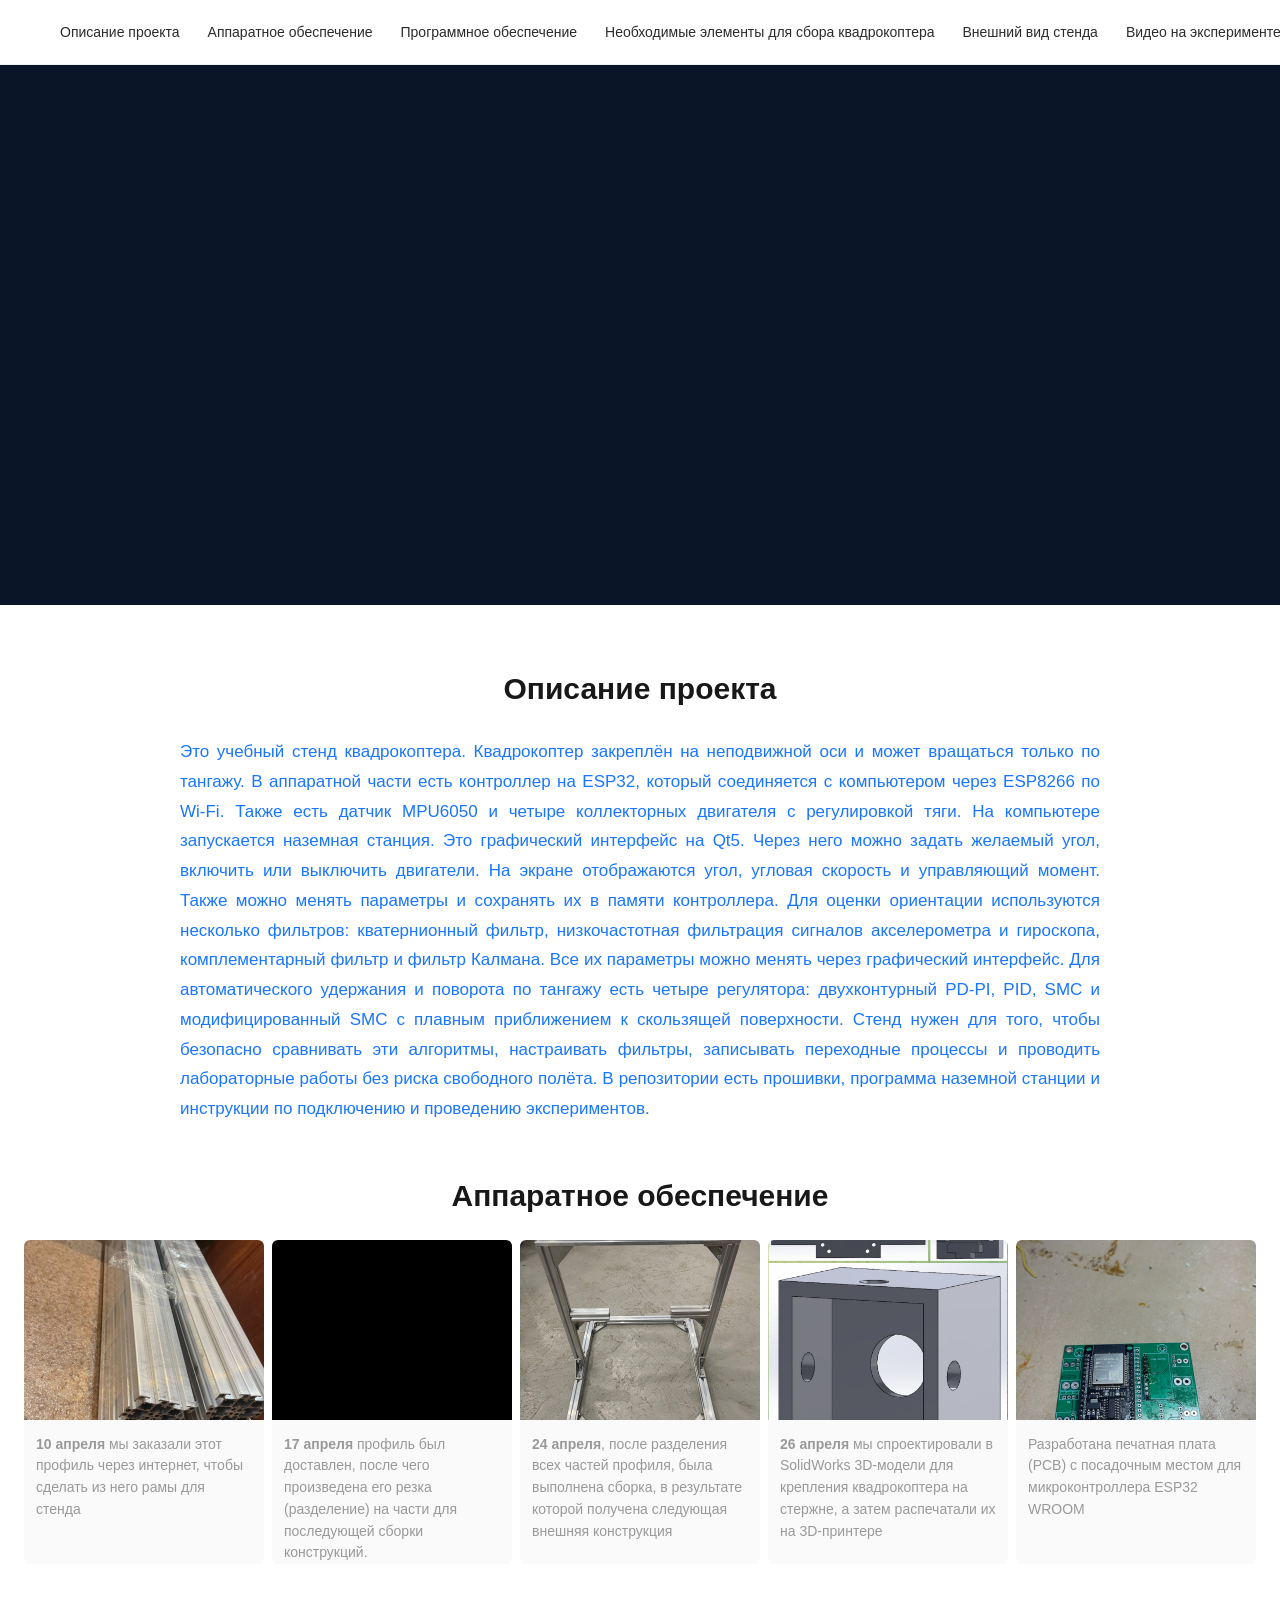
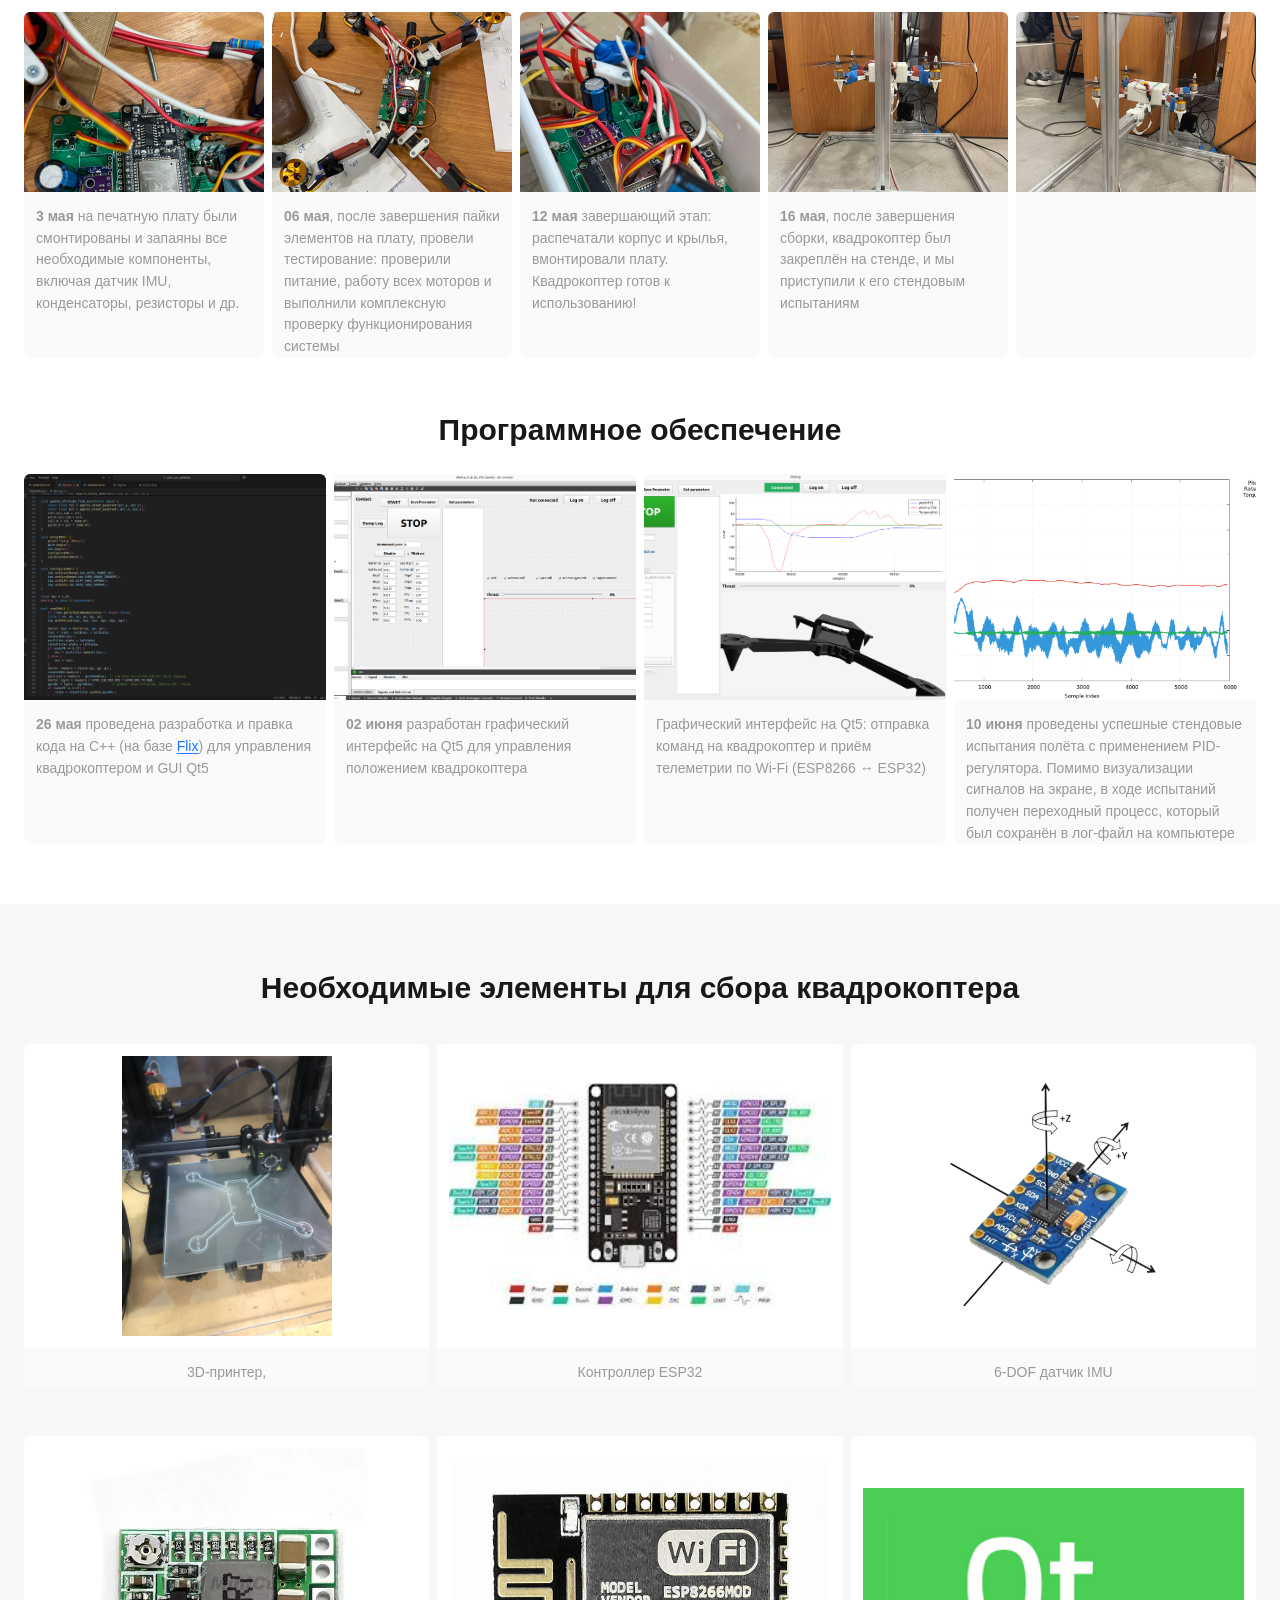
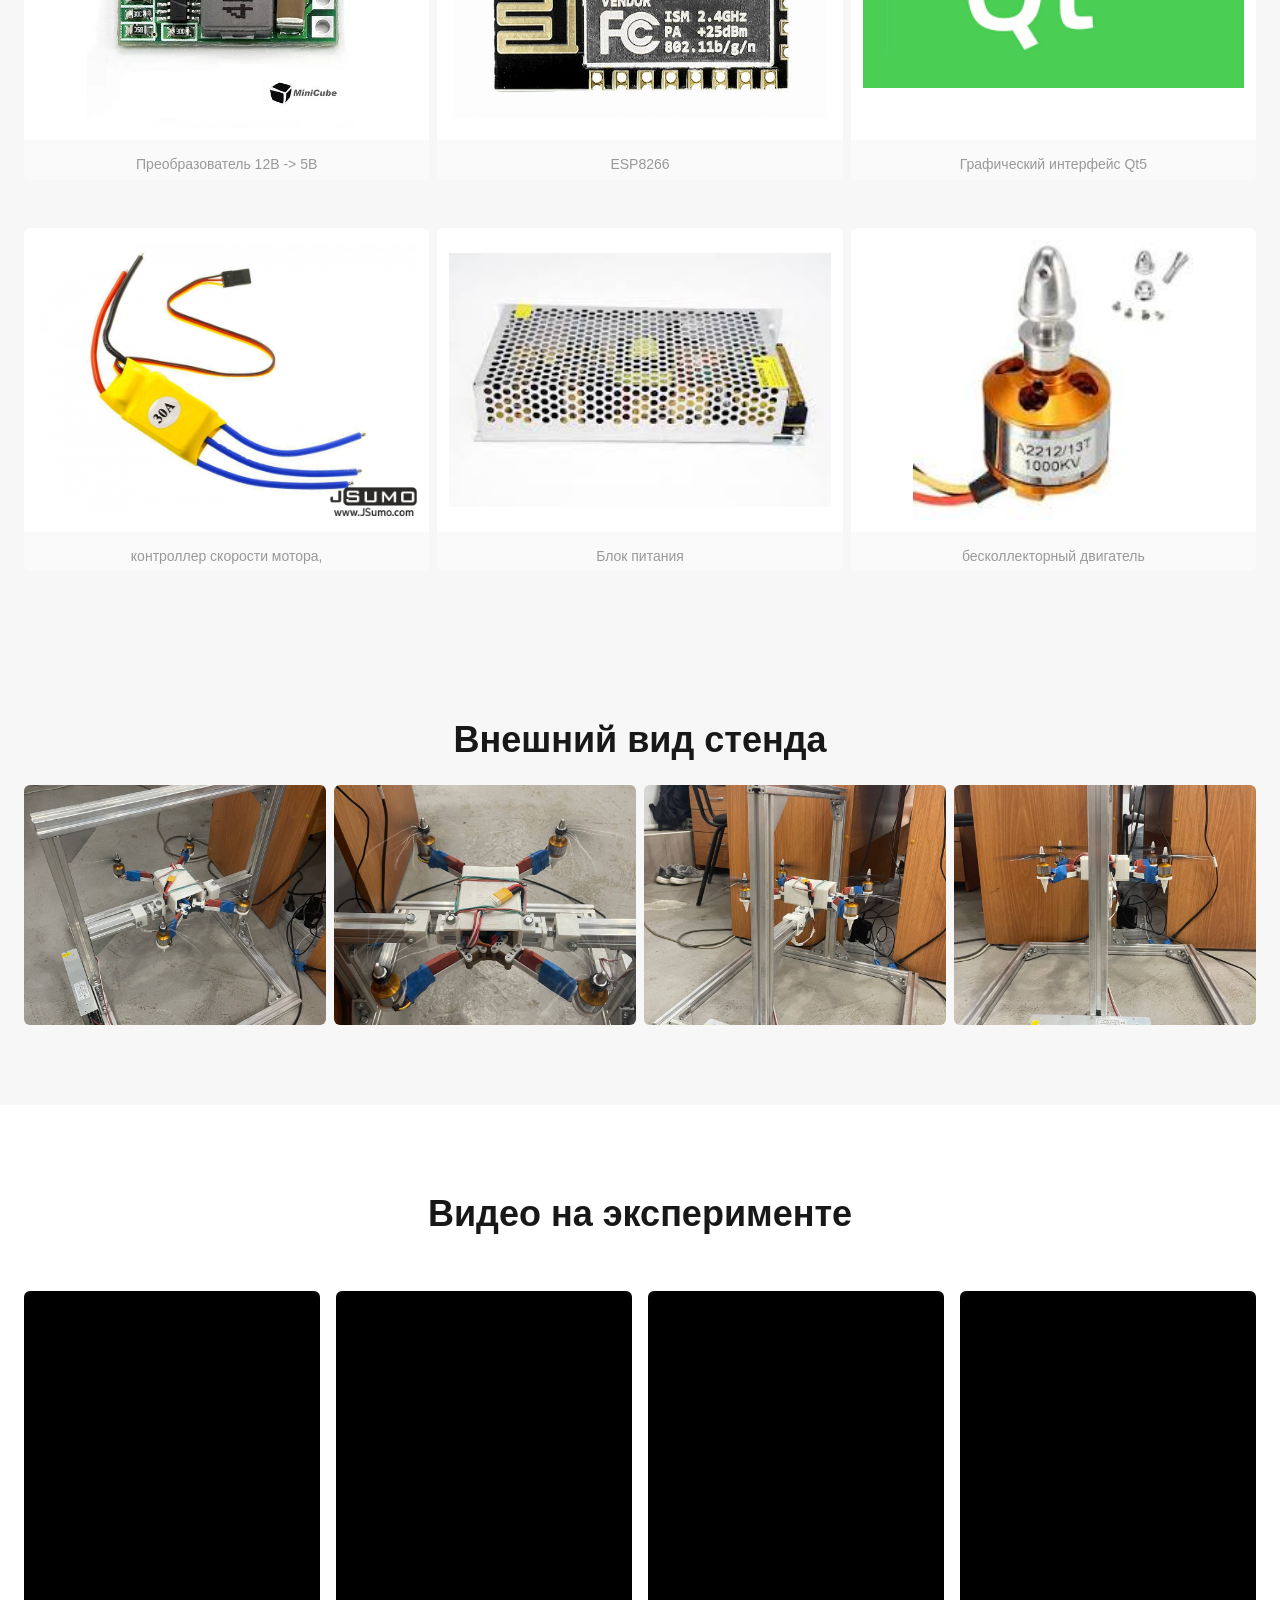
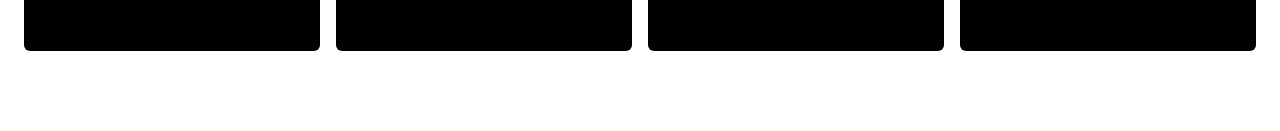
==== uav.html @ 22333de2 "Initial commit: UAV quadcopter stand project showcase site. Static site documenting hardware build, " ====
<!DOCTYPE html>
<html lang="en">
<head>
  <meta charset="UTF-8">
  <meta name="viewport" content="width=device-width, initial-scale=1.0">
  <title>DJI - Official Website</title>
  <base href="./">
  <link rel="stylesheet" href="uav.css">
  <style>
    /* Fallback nếu mở bằng file:// hoặc CSS chưa load kịp */
    body { margin: 0; font-family: -apple-system, "Helvetica Neue", Arial, sans-serif; }
    noscript { display: block; padding: 16px; background: #fff3cd; text-align: center; }
  </style>
</head>
<body>
  <noscript>Trang cần bật JavaScript để slider hoạt động. Nội dung vẫn hiển thị bình thường.</noscript>

  <!-- Sticky nav bar -->
  <header class="navbar" id="navbar">
    <div class="container navbar-inner">
      <a href="#" class="logo" aria-label="DJI Home">
        <svg viewBox="0 0 80 24" fill="currentColor" aria-hidden="true">
          <text x="0" y="20" font-family="Inter, sans-serif" font-size="22" font-weight="700" letter-spacing="2">DJI</text>
        </svg>
      </a>

      <nav class="nav-menu" id="navMenu">
        <ul class="nav-links">
          <li><a href="#opisanie-proekta">Описание проекта</a></li>
          <li><a href="#apparatnoe-obespechenie">Аппаратное обеспечение</a></li>
          <li><a href="#programmnoe-obespechenie">Программное обеспечение</a></li>
          <li><a href="#neobhodimye-elementy" title="Необходимые элементы для сбора квадрокоптера">Необходимые элементы для сбора квадрокоптера</a></li>
          <li><a href="#vneshniy-vid-stenda">Внешний вид стенда</a></li>
          <li><a href="#video-eksperiment">Видео на эксперименте</a></li>
        </ul>
      </nav>

      <button class="hamburger" id="hamburger" aria-label="Toggle menu">
        <span></span><span></span><span></span>
      </button>
    </div>
  </header>

  <main>

    <!-- 3.2 Hero — 1 video UAV_bay -->
    <section class="hero" id="heroSlider">
      <div class="hero-slides" id="heroSlides">
        <article class="hero-slide active has-video" data-index="0">
          <div class="hero-bg">
            <video class="bg-video" muted playsinline loop preload="auto">
              <source src="./videos/UAV_bay.mp4" type="video/mp4">
            </video>
          </div>
        </article>
      </div>
    </section>

    <!-- 3.3 Lưới 4 ô sản phẩm -->
    <section class="product-grid">
      <div class="container">
        <h2 class="product-grid-heading" id="opisanie-proekta">Описание проекта</h2>
        <p class="project-intro">Это учебный стенд квадрокоптера. Квадрокоптер закреплён на неподвижной оси и может вращаться только по тангажу. В аппаратной части есть контроллер на ESP32, который соединяется с компьютером через ESP8266 по Wi‑Fi. Также есть датчик MPU6050 и четыре коллекторных двигателя с регулировкой тяги. На компьютере запускается наземная станция. Это графический интерфейс на Qt5. Через него можно задать желаемый угол, включить или выключить двигатели. На экране отображаются угол, угловая скорость и управляющий момент. Также можно менять параметры и сохранять их в памяти контроллера. Для оценки ориентации используются несколько фильтров: кватернионный фильтр, низкочастотная фильтрация сигналов акселерометра и гироскопа, комплементарный фильтр и фильтр Калмана. Все их параметры можно менять через графический интерфейс. Для автоматического удержания и поворота по тангажу есть четыре регулятора: двухконтурный PD‑PI, PID, SMC и модифицированный SMC с плавным приближением к скользящей поверхности. Стенд нужен для того, чтобы безопасно сравнивать эти алгоритмы, настраивать фильтры, записывать переходные процессы и проводить лабораторные работы без риска свободного полёта. В репозитории есть прошивки, программа наземной станции и инструкции по подключению и проведению экспериментов.</p>
        <div class="grid-2x2">
          <div class="grid-block">
            <h2 class="product-grid-heading" id="apparatnoe-obespechenie">Аппаратное обеспечение</h2>
            <div class="grid-row grid-row--5">
            <article class="product-card">
              <img src="images/8.jpg" alt="Стенд">
              <p class="product-card-caption"><strong>10 апреля</strong> мы заказали этот профиль через интернет, чтобы сделать из него рамы для стенда</p>
            </article>
            <article class="product-card has-video">
              <video class="product-card-video" muted playsinline loop preload="metadata">
                <source src="./videos/3.mp4" type="video/mp4">
              </video>
              <p class="product-card-caption"><strong>17 апреля</strong> профиль был доставлен, после чего произведена его резка (разделение) на части для последующей сборки конструкций.</p>
            </article>
            <article class="product-card">
              <img src="images/7.jpg" alt="Стенд">
              <p class="product-card-caption"><strong>24 апреля</strong>, после разделения всех частей профиля, была выполнена сборка, в результате которой получена следующая внешняя конструкция</p>
            </article>
            <article class="product-card">
              <img src="images/9.png" alt="Стенд">
              <p class="product-card-caption"><strong>26 апреля</strong> мы спроектировали в SolidWorks 3D-модели для крепления квадрокоптера на стержне, а затем распечатали их на 3D-принтере</p>
            </article>
            <article class="product-card">
              <img src="images/6.jpg" alt="Стенд">
              <p class="product-card-caption">Разработана печатная плата (PCB) с посадочным местом для микроконтроллера ESP32 WROOM</p>
            </article>
            </div>
          </div>
          <div class="grid-row grid-row--5">
            <article class="product-card">
              <img src="./images/detal_UAV.jpg" alt="Стенд">
              <p class="product-card-caption"><strong>3 мая</strong> на печатную плату были смонтированы и запаяны все необходимые компоненты, включая датчик IMU, конденсаторы, резисторы и др.</p>
            </article>
            <article class="product-card">
              <img src="./images/UAV_to.jpg" alt="Стенд">
              <p class="product-card-caption"><strong>06 мая</strong>, после завершения пайки элементов на плату, провели тестирование: проверили питание, работу всех моторов и выполнили комплексную проверку функционирования системы</p>
            </article>
            <article class="product-card">
              <img src="images/5.jpg" alt="Стенд">
              <p class="product-card-caption"><strong>12 мая</strong> завершающий этап: распечатали корпус и крылья, вмонтировали плату. Квадрокоптер готов к использованию!</p>
            </article>
            <article class="product-card">
              <img src="images/4.jpg" alt="Стенд">
              <p class="product-card-caption"><strong>16 мая</strong>, после завершения сборки, квадрокоптер был закреплён на стенде, и мы приступили к его стендовым испытаниям</p>
            </article>
            <article class="product-card">
              <img src="images/3.jpg" alt="Стенд">
              <p class="product-card-caption"></p>
            </article>
          </div>
          <div class="grid-block">
            <h2 class="product-grid-heading" id="programmnoe-obespechenie">Программное обеспечение</h2>
            <div class="grid-row grid-row--3">
            <article class="product-card">
              <img src="images/10.png" alt="Стенд">
              <p class="product-card-caption"><strong>26 мая</strong> проведена разработка и правка кода на C++ (на базе <a href="https://github.com/okalachev/flix" target="_blank" rel="noopener noreferrer">Flix</a>) для управления квадрокоптером и GUI Qt5</p>
            </article>
            <article class="product-card">
              <img src="images/11.png" alt="Стенд">
              <p class="product-card-caption"><strong>02 июня</strong> разработан графический интерфейс на Qt5 для управления положением квадрокоптера</p>
            </article>
            <article class="product-card">
              <img src="images/12.png" alt="Стенд">
              <p class="product-card-caption">Графический интерфейс на Qt5: отправка команд на квадрокоптер и приём телеметрии по Wi-Fi (ESP8266 ↔ ESP32)</p>
            </article>
            <article class="product-card">
              <img src="images/13.png" alt="Стенд">
              <p class="product-card-caption"><strong>10 июня</strong> проведены успешные стендовые испытания полёта с применением PID-регулятора. Помимо визуализации сигналов на экране, в ходе испытаний получен переходный процесс, который был сохранён в лог-файл на компьютере</p>
            </article>
            </div>
          </div>
        </div>
      </div>
    </section>

    <!-- 3.5 Компоненты — сетка 3×3 -->
    <section class="components-grid">
      <div class="container">
        <h2 class="product-grid-heading" id="neobhodimye-elementy">Необходимые элементы для сбора квадрокоптера</h2>
        <div class="components-rows">
          <div class="grid-row grid-row--3col">
            <article class="product-card">
              <img src="images/3D-uav.jpg" alt="3D-принтер">
              <p class="product-card-caption">3D-принтер,</p>
            </article>
            <article class="product-card">
              <img src="images/esp32.jpeg" alt="Контроллер ESP32">
              <p class="product-card-caption">Контроллер ESP32</p>
            </article>
            <article class="product-card">
              <img src="images/mpu6050.png" alt="6-DOF датчик IMU">
              <p class="product-card-caption">6-DOF датчик IMU</p>
            </article>
          </div>
          <div class="grid-row grid-row--3col">
            <article class="product-card">
              <img src="images/conv.jpeg" alt="Преобразователь 12В -> 5B">
              <p class="product-card-caption">Преобразователь 12В -&gt; 5B</p>
            </article>
            <article class="product-card">
              <img src="images/ESP8266.jpeg" alt="ESP8266">
              <p class="product-card-caption">ESP8266</p>
            </article>
            <article class="product-card">
              <img src="images/Qt.png" alt="Графический интерфейс Qt5">
              <p class="product-card-caption">Графический интерфейс Qt5</p>
            </article>
          </div>
          <div class="grid-row grid-row--3col">
            <article class="product-card">
              <img src="images/esc.jpg" alt="контроллер скорости мотора">
              <p class="product-card-caption">контроллер скорости мотора,</p>
            </article>
            <article class="product-card">
              <img src="images/блок_питания.jpeg" alt="Блок питания">
              <p class="product-card-caption">Блок питания</p>
            </article>
            <article class="product-card">
              <img src="images/двигатель.jpeg" alt="бесколлекторный двигатель">
              <p class="product-card-caption">бесколлекторный двигатель</p>
            </article>
          </div>
        </div>
      </div>
    </section>

    <!-- 3.6 Standing at the Forefront of Innovation -->
    <section class="innovation">
      <div class="container">
        <h2 class="section-title" id="vneshniy-vid-stenda">Внешний вид стенда</h2>
        <div class="innovation-grid">
          <article class="innovation-card">
            <img src="images/innovation-1.jpg?v=1" alt="Стенд 1" loading="eager">
          </article>
          <article class="innovation-card">
            <img src="images/innovation-2.jpg?v=1" alt="Стенд 2" loading="eager">
          </article>
          <article class="innovation-card">
            <img src="images/innovation-3.jpg?v=1" alt="Стенд 3" loading="eager">
          </article>
          <article class="innovation-card">
            <img src="images/innovation-4.jpg?v=1" alt="Стенд 4" loading="eager">
          </article>
        </div>
      </div>
    </section>

    <!-- 3.7 Explore DJI Products in Different Fields -->
    <section class="fields">
      <div class="container">
        <h2 class="section-title" id="video-eksperiment">Видео на эксперименте</h2>
        <div class="fields-grid">
          <article class="field-card field-card--video has-video">
            <video class="field-card-video" muted playsinline loop preload="metadata">
              <source src="./videos/1.mp4" type="video/mp4">
            </video>
          </article>
          <article class="field-card field-card--video has-video">
            <video class="field-card-video" muted playsinline loop preload="metadata">
              <source src="./videos/2.mp4" type="video/mp4">
            </video>
          </article>
          <article class="field-card field-card--video has-video">
            <video class="field-card-video" muted playsinline loop preload="metadata">
              <source src="./videos/ctrl_slide.mp4" type="video/mp4">
            </video>
          </article>
          <article class="field-card field-card--video has-video">
            <video class="field-card-video" muted playsinline loop preload="metadata">
              <source src="./videos/test_UAV_1_kanal.mp4" type="video/mp4">
            </video>
          </article>
        </div>
      </div>
    </section>

  </main>

  <!-- Lightbox xem ảnh/video full size -->
  <div id="lightbox" class="lightbox" aria-hidden="true" role="dialog" aria-modal="true" aria-label="Media viewer">
    <button type="button" class="lightbox-close" id="lightboxClose" aria-label="Close">&times;</button>
    <div class="lightbox-content" id="lightboxContent"></div>
  </div>

  <script src="./uav.js"></script>
</body>
</html>
---- uav.css ----
/* ===== Design tokens (theo dji-clone-spec.md) ===== */
:root {
  --bg-main: #ffffff;
  --bg-section: #f7f7f7;
  --bg-card: #fafafa;
  --text-primary: #181818;
  --text-secondary: #2b2b2b;
  --text-muted: #999999;
  --footer-bg: #1a1a1a;
  --accent: #1976ff;
  --accent-hover: #1565d8;
  --container: 1280px;
  --radius: 6px;
  --radius-pill: 999px;
  --transition: 0.3s ease;
  --nav-height: 64px;
  --promo-height: 44px;
}

*, *::before, *::after {
  box-sizing: border-box;
  margin: 0;
  padding: 0;
}

html {
  scroll-behavior: smooth;
  scroll-padding-top: calc(var(--nav-height) + 16px);
}

.product-grid-heading[id],
.section-title[id] {
  scroll-margin-top: calc(var(--nav-height) + 16px);
}

body {
  font-family: -apple-system, 'Helvetica Neue', Arial, sans-serif;
  font-size: 15px;
  line-height: 1.6;
  color: var(--text-primary);
  background: var(--bg-main);
  overflow-x: hidden;
}

a {
  color: inherit;
  text-decoration: none;
}

ul { list-style: none; }

img {
  max-width: 100%;
  height: auto;
  display: block;
}

.container {
  max-width: var(--container);
  margin: 0 auto;
  padding: 0 24px;
}

/* ===== 3.1 Promo bar ===== */
.promo-bar {
  position: relative;
  background: var(--bg-section);
  text-align: center;
  padding: 10px 48px;
  font-size: 13px;
  color: var(--text-secondary);
  border-bottom: 1px solid #eee;
  transition: transform var(--transition), opacity var(--transition);
}

.promo-bar.hidden {
  display: none;
}

.promo-bar a {
  color: var(--accent);
  font-weight: 500;
  margin-left: 4px;
}

.promo-bar a:hover { text-decoration: underline; }

.promo-close {
  position: absolute;
  right: 16px;
  top: 50%;
  transform: translateY(-50%);
  background: none;
  border: none;
  font-size: 22px;
  color: var(--text-muted);
  cursor: pointer;
  line-height: 1;
  padding: 4px 8px;
  transition: color var(--transition);
}

.promo-close:hover { color: var(--text-primary); }

/* ===== 3.4 Navbar ===== */
.navbar {
  position: sticky;
  top: 0;
  z-index: 1000;
  background: rgba(255, 255, 255, 0.95);
  backdrop-filter: blur(12px);
  border-bottom: 1px solid rgba(0, 0, 0, 0.06);
  transition: box-shadow var(--transition);
}

.navbar.scrolled {
  box-shadow: 0 2px 20px rgba(0, 0, 0, 0.08);
}

.navbar-inner {
  display: flex;
  align-items: center;
  height: var(--nav-height);
  gap: 24px;
}

.logo {
  font-size: 22px;
  font-weight: 700;
  letter-spacing: 3px;
  color: var(--text-primary);
  flex-shrink: 0;
}

.nav-menu {
  flex: 1;
  display: flex;
  justify-content: center;
}

.nav-links {
  display: flex;
  align-items: center;
  gap: 4px;
}

.nav-links > li > a,
.dropdown-toggle {
  display: block;
  padding: 8px 12px;
  font-size: 14px;
  font-weight: 400;
  color: var(--text-secondary);
  background: none;
  border: none;
  cursor: pointer;
  font-family: inherit;
  transition: color var(--transition);
  white-space: nowrap;
}

.nav-links > li > a:hover,
.dropdown-toggle:hover { color: var(--accent); }

.chevron {
  display: inline-block;
  transform: rotate(90deg);
  font-size: 12px;
  margin-left: 2px;
}

.has-dropdown { position: relative; }

.dropdown {
  position: absolute;
  top: 100%;
  left: 0;
  min-width: 200px;
  background: #fff;
  border-radius: var(--radius);
  box-shadow: 0 8px 32px rgba(0, 0, 0, 0.12);
  padding: 8px 0;
  opacity: 0;
  visibility: hidden;
  transform: translateY(8px);
  transition: all var(--transition);
}

.has-dropdown.open .dropdown {
  opacity: 1;
  visibility: visible;
  transform: translateY(0);
}

.dropdown li a {
  display: block;
  padding: 10px 20px;
  font-size: 14px;
  color: var(--text-secondary);
  transition: background var(--transition);
}

.dropdown li a:hover {
  background: var(--bg-section);
  color: var(--accent);
}

.nav-actions {
  display: flex;
  align-items: center;
  gap: 8px;
  flex-shrink: 0;
}

.icon-btn {
  display: flex;
  align-items: center;
  justify-content: center;
  width: 36px;
  height: 36px;
  background: none;
  border: none;
  border-radius: 50%;
  cursor: pointer;
  color: var(--text-secondary);
  transition: background var(--transition);
}

.icon-btn:hover { background: var(--bg-section); }

.region-btn {
  background: none;
  border: none;
  font-size: 13px;
  color: var(--text-secondary);
  cursor: pointer;
  padding: 6px 10px;
  border-radius: var(--radius);
  font-family: inherit;
  white-space: nowrap;
}

.region-btn:hover { background: var(--bg-section); }

.btn-store {
  background: var(--accent);
  color: #fff;
  padding: 8px 20px;
  border-radius: var(--radius-pill);
  font-size: 14px;
  font-weight: 500;
  transition: background var(--transition);
}

.btn-store:hover { background: var(--accent-hover); }

.hamburger {
  display: none;
  flex-direction: column;
  gap: 5px;
  background: none;
  border: none;
  cursor: pointer;
  padding: 8px;
}

.hamburger span {
  display: block;
  width: 22px;
  height: 2px;
  background: var(--text-primary);
  transition: all var(--transition);
}

.hamburger.active span:nth-child(1) { transform: rotate(45deg) translate(5px, 5px); }
.hamburger.active span:nth-child(2) { opacity: 0; }
.hamburger.active span:nth-child(3) { transform: rotate(-45deg) translate(5px, -5px); }

/* ===== Shared buttons & links ===== */
.btn-outline {
  display: inline-block;
  padding: 10px 28px;
  border: 1.5px solid rgba(255, 255, 255, 0.8);
  border-radius: var(--radius-pill);
  color: #fff;
  font-size: 14px;
  font-weight: 500;
  transition: all var(--transition);
  backdrop-filter: blur(4px);
}

.btn-outline:hover {
  background: rgba(255, 255, 255, 0.15);
  border-color: #fff;
}

.link-arrow {
  display: inline-flex;
  align-items: center;
  gap: 4px;
  font-size: 14px;
  font-weight: 500;
  color: var(--text-primary);
  transition: gap var(--transition);
}

.link-arrow::after {
  content: '›';
  font-size: 18px;
  line-height: 1;
}

.link-arrow:hover { gap: 8px; }

.link-arrow.light { color: #fff; }

.card-links {
  display: flex;
  gap: 20px;
  flex-wrap: wrap;
}

/* Gradient placeholders — khung không có ảnh/video riêng */
.theme-bg-1 { background: linear-gradient(135deg, #0a1628 0%, #1e4976 100%); }
.theme-bg-2 { background: linear-gradient(135deg, #1a1a2e 0%, #16213e 100%); }
.theme-bg-3 { background: linear-gradient(135deg, #0f2027 0%, #203a43 50%, #2c5364 100%); }
.theme-bg-4 { background: linear-gradient(135deg, #141e30 0%, #243b55 100%); }
.theme-bg-5 { background: linear-gradient(135deg, #232526 0%, #414345 100%); }
.theme-bg-6 { background: linear-gradient(135deg, #000428 0%, #004e92 100%); }

.hero-slide[data-theme] .hero-bg {
  background-image: none;
}

.hero-slide[data-theme="1"] .hero-bg { background: linear-gradient(135deg, #0a1628 0%, #1e4976 100%); }
.hero-slide[data-theme="2"] .hero-bg { background: linear-gradient(135deg, #1a1a2e 0%, #16213e 100%); }
.hero-slide[data-theme="3"] .hero-bg { background: linear-gradient(135deg, #0f2027 0%, #203a43 50%, #2c5364 100%); }
.hero-slide[data-theme="4"] .hero-bg { background: linear-gradient(135deg, #141e30 0%, #243b55 100%); }
.hero-slide[data-theme="5"] .hero-bg { background: linear-gradient(135deg, #232526 0%, #414345 100%); }
.hero-slide[data-theme="6"] .hero-bg { background: linear-gradient(135deg, #000428 0%, #004e92 100%); }

.shot-slide[data-theme="1"] .shot-bg { background-image: none; background: linear-gradient(135deg, #1a1a2e 0%, #16213e 100%); }
.shot-slide[data-theme="2"] .shot-bg { background-image: none; background: linear-gradient(135deg, #0f2027 0%, #203a43 50%, #2c5364 100%); }
.shot-slide[data-theme="3"] .shot-bg { background-image: none; background: linear-gradient(135deg, #141e30 0%, #243b55 100%); }
.shot-slide[data-theme="4"] .shot-bg { background-image: none; background: linear-gradient(135deg, #232526 0%, #414345 100%); }
.shot-slide[data-theme="5"] .shot-bg { background-image: none; background: linear-gradient(135deg, #000428 0%, #004e92 100%); }

.field-card[data-theme]::before {
  background-image: none;
}

.field-card[data-theme="1"]::before { background: linear-gradient(135deg, #0a1628 0%, #1e4976 100%); }
.field-card[data-theme="2"]::before { background: linear-gradient(135deg, #1a1a2e 0%, #16213e 100%); }
.field-card[data-theme="3"]::before { background: linear-gradient(135deg, #0f2027 0%, #203a43 50%, #2c5364 100%); }

.product-card-visual {
  width: 70%;
  height: 200px;
  margin-top: auto;
  border-radius: var(--radius);
  background: linear-gradient(160deg, #ececec 0%, #f8f8f8 100%);
}

.compare-visual {
  display: flex;
  gap: 16px;
  margin-top: auto;
  padding-bottom: 24px;
}

.compare-box {
  width: 140px;
  height: 120px;
  border-radius: var(--radius);
  background: linear-gradient(160deg, #e0e0e0 0%, #f0f0f0 100%);
  display: flex;
  align-items: center;
  justify-content: center;
  font-size: 13px;
  font-weight: 600;
  color: var(--text-muted);
  letter-spacing: 1px;
}

.innovation-thumb {
  width: 100%;
  height: 240px;
}

.innovation-thumb.theme-bg-4 { background: linear-gradient(135deg, #141e30 0%, #243b55 100%); }
.innovation-thumb.theme-bg-5 { background: linear-gradient(135deg, #232526 0%, #414345 100%); }

/* ===== 3.2 Hero slider ===== */
.hero {
  position: relative;
  background: #0a1628;
}

.hero-slides {
  position: relative;
  height: 540px;
  overflow: hidden;
}

.hero-slide {
  position: absolute;
  inset: 0;
  opacity: 0;
  visibility: hidden;
  transition: opacity 0.6s ease, visibility 0.6s ease;
}

.hero-slide.active {
  opacity: 1;
  visibility: visible;
}

.hero-bg {
  position: absolute;
  inset: 0;
  background-image: var(--hero-bg, none);
  background-size: cover;
  background-position: center;
  overflow: hidden;
}

.bg-video {
  position: absolute;
  inset: 0;
  width: 100%;
  height: 100%;
  object-fit: cover;
  pointer-events: none;
  transform: translateZ(0);
  backface-visibility: hidden;
}

.hero-bg::after {
  content: '';
  position: absolute;
  inset: 0;
  background: linear-gradient(180deg, rgba(10, 22, 40, 0.7) 0%, rgba(10, 22, 40, 0.85) 60%, rgba(10, 22, 40, 0.95) 100%);
}

.hero-slide.has-video .hero-bg::after {
  display: none;
}

.hero-content {
  position: relative;
  z-index: 2;
  height: 100%;
  display: flex;
  flex-direction: column;
  align-items: center;
  justify-content: center;
  text-align: center;
  color: #fff;
  padding-bottom: 40px;
}

.hero-brand {
  position: absolute;
  top: 50%;
  left: 50%;
  transform: translate(-50%, -60%);
  font-size: clamp(80px, 15vw, 180px);
  font-weight: 700;
  letter-spacing: 20px;
  opacity: 0.06;
  pointer-events: none;
  white-space: nowrap;
}

.hero-subtitle {
  font-size: 13px;
  color: rgba(255, 255, 255, 0.7);
  margin-bottom: 8px;
  max-width: 500px;
}

.hero-title {
  font-size: clamp(28px, 5vw, 48px);
  font-weight: 700;
  letter-spacing: 6px;
  text-transform: uppercase;
  margin-bottom: 8px;
}

.hero-tagline {
  font-size: 18px;
  font-weight: 300;
  margin-bottom: 28px;
  color: rgba(255, 255, 255, 0.9);
}

.hero-actions {
  display: flex;
  gap: 12px;
  flex-wrap: wrap;
  justify-content: center;
}

.hero-product {
  position: absolute;
  bottom: -20px;
  left: 50%;
  transform: translateX(-50%);
  width: min(320px, 50vw);
  filter: drop-shadow(0 20px 40px rgba(0, 0, 0, 0.4));
  pointer-events: none;
}

.hero-tabs {
  display: flex;
  gap: 0;
  overflow-x: auto;
  border-top: 1px solid rgba(255, 255, 255, 0.1);
  background: #0a1628;
  scrollbar-width: none;
}

.hero-tabs::-webkit-scrollbar { display: none; }

.hero-tab {
  flex: 1;
  min-width: max-content;
  padding: 14px 16px;
  background: none;
  border: none;
  border-bottom: 2px solid transparent;
  color: rgba(255, 255, 255, 0.5);
  font-size: 12px;
  font-family: inherit;
  cursor: pointer;
  transition: all var(--transition);
  white-space: nowrap;
}

.hero-tab:hover { color: rgba(255, 255, 255, 0.8); }

.hero-tab.active {
  color: #fff;
  border-bottom-color: var(--accent);
}

/* ===== 3.3 Product grid ===== */
.product-grid {
  padding: 60px 0;
  background: var(--bg-main);
}

.project-intro {
  max-width: 920px;
  margin: 0 auto 48px;
  font-size: 17px;
  line-height: 1.75;
  color: var(--accent);
  text-align: justify;
}

.product-grid > .container > .product-grid-heading:first-child {
  margin-bottom: 24px;
}

.grid-2x2 {
  display: flex;
  flex-direction: column;
  gap: 48px;
}

.product-grid-heading {
  font-size: clamp(22px, 3vw, 30px);
  font-weight: 600;
  color: var(--text-primary);
  margin-bottom: 20px;
  text-align: center;
}

.grid-block {
  display: flex;
  flex-direction: column;
}

.grid-row {
  display: grid;
  column-gap: 8px;
}

.grid-row--4 {
  grid-template-columns: repeat(4, 1fr);
}

.grid-row--5 {
  grid-template-columns: repeat(5, 1fr);
}

.grid-row--3 {
  grid-template-columns: repeat(4, 1fr);
}

.product-card {
  background: var(--bg-card);
  border-radius: var(--radius);
  padding: 0;
  display: flex;
  flex-direction: column;
  align-items: stretch;
  text-align: center;
  overflow: hidden;
  min-height: auto;
  transition: transform var(--transition), box-shadow var(--transition);
}

.product-card:hover {
  transform: translateY(-4px);
  box-shadow: 0 12px 40px rgba(0, 0, 0, 0.08);
}

.product-label {
  font-size: 13px;
  color: var(--text-muted);
  margin-bottom: 8px;
}

.product-card h2 {
  font-size: clamp(22px, 3vw, 32px);
  font-weight: 700;
  letter-spacing: 2px;
  text-transform: uppercase;
  margin-bottom: 8px;
}

.product-desc {
  font-size: 15px;
  color: var(--text-muted);
  margin-bottom: 16px;
}

.product-card > img {
  width: 100%;
  aspect-ratio: 4 / 3;
  object-fit: cover;
  display: block;
  transition: transform var(--transition);
}

.product-card-video {
  width: 100%;
  aspect-ratio: 4 / 3;
  object-fit: cover;
  display: block;
  background: #000;
}

.product-card.has-video {
  cursor: zoom-in;
}

.product-card-caption {
  padding: 14px 12px 0;
  font-size: 14px;
  line-height: 1.55;
  color: var(--text-muted);
  text-align: left;
  min-height: 1.55em;
}

.product-card-caption:empty {
  display: none;
}

.product-card-caption a {
  color: var(--accent);
  text-decoration: underline;
  text-underline-offset: 2px;
}

.product-card-caption a:hover {
  opacity: 0.85;
}

.product-card:hover > img { transform: scale(1.05); }

.compare-images {
  display: flex;
  gap: 16px;
  margin-top: auto;
  padding-bottom: 24px;
}

.compare-images img {
  width: 140px;
  object-fit: contain;
}

/* ===== 3.5 Components grid — 3×3 ===== */
.components-grid {
  padding: 60px 0;
  background: var(--bg-section);
}

.components-grid > .container > .product-grid-heading:first-child {
  margin-bottom: 32px;
}

.components-rows {
  display: flex;
  flex-direction: column;
  gap: 48px;
}

.grid-row--3col {
  grid-template-columns: repeat(3, 1fr);
}

.components-grid .product-card > img {
  object-fit: contain;
  background: #fff;
  padding: 12px;
}

.components-grid .product-card-caption {
  text-align: center;
  padding-bottom: 4px;
}

/* ===== 3.6 Innovation ===== */
.innovation {
  padding: 80px 0;
  background: var(--bg-section);
}

.section-title {
  text-align: center;
  font-size: clamp(24px, 4vw, 36px);
  font-weight: 600;
  margin-bottom: 16px;
  max-width: 700px;
  margin-left: auto;
  margin-right: auto;
}

.section-desc {
  text-align: center;
  color: var(--text-muted);
  max-width: 640px;
  margin: 0 auto 48px;
  font-size: 15px;
}

.innovation-grid {
  display: grid;
  grid-template-columns: repeat(4, 1fr);
  gap: 8px;
}

.innovation-card {
  background: #fff;
  border-radius: var(--radius);
  overflow: hidden;
  transition: transform var(--transition), box-shadow var(--transition);
}

.innovation-card:hover {
  transform: translateY(-4px);
  box-shadow: 0 12px 40px rgba(0, 0, 0, 0.1);
}

.innovation-card img {
  width: 100%;
  height: 240px;
  object-fit: cover;
  display: block;
  background: #e8e8e8;
}

.innovation-card-body {
  padding: 28px 32px 32px;
}

.innovation-label {
  font-size: 13px;
  color: var(--text-muted);
  margin-bottom: 8px;
}

.innovation-card-body h3 {
  font-size: 18px;
  font-weight: 600;
  line-height: 1.4;
  margin-bottom: 16px;
}

/* ===== 3.7 Fields ===== */
.fields {
  padding: 80px 0;
  background: var(--bg-main);
}

.fields-grid {
  display: grid;
  grid-template-columns: repeat(4, 1fr);
  gap: 16px;
  margin-top: 48px;
}

.field-card {
  position: relative;
  border-radius: var(--radius);
  overflow: hidden;
  min-height: 360px;
  display: flex;
  align-items: flex-end;
  transition: transform var(--transition);
}

.field-card--video {
  cursor: zoom-in;
}

.field-card-video {
  position: absolute;
  inset: 0;
  width: 100%;
  height: 100%;
  object-fit: cover;
  display: block;
  background: #000;
  z-index: 0;
}

.field-card--video::before {
  display: none;
}

.field-card:hover { transform: scale(1.02); }

.field-card::before {
  content: '';
  position: absolute;
  inset: 0;
  background-image: var(--field-bg);
  background-size: cover;
  background-position: center;
  transition: transform 0.5s ease;
}

.field-card:hover::before { transform: scale(1.08); }

.field-overlay {
  position: absolute;
  inset: 0;
  background: linear-gradient(transparent 30%, rgba(0, 0, 0, 0.75));
}

.field-content {
  position: relative;
  z-index: 2;
  padding: 32px;
  color: #fff;
}

.field-content h3 {
  font-size: 22px;
  font-weight: 600;
  margin-bottom: 8px;
}

.field-content p {
  font-size: 14px;
  opacity: 0.85;
  margin-bottom: 16px;
  line-height: 1.5;
}

/* ===== 3.8 Quick links ===== */
.quick-links {
  padding: 60px 0;
  background: var(--bg-main);
  border-top: 1px solid #eee;
}

.quick-links-grid {
  display: grid;
  grid-template-columns: repeat(3, 1fr);
  gap: 32px;
}

.quick-link {
  display: flex;
  flex-direction: column;
  align-items: center;
  text-align: center;
  padding: 32px 16px;
  border-radius: var(--radius);
  transition: background var(--transition);
}

.quick-link:hover { background: var(--bg-section); }

.quick-icon {
  width: 64px;
  height: 64px;
  display: flex;
  align-items: center;
  justify-content: center;
  border-radius: 50%;
  background: var(--bg-section);
  margin-bottom: 16px;
  color: var(--text-secondary);
  transition: all var(--transition);
}

.quick-link:hover .quick-icon {
  background: var(--accent);
  color: #fff;
}

.quick-link h3 {
  font-size: 16px;
  font-weight: 600;
  margin-bottom: 8px;
}

/* ===== 3.9 App banner ===== */
.app-banner {
  background: var(--footer-bg);
  padding: 72px 0;
  text-align: center;
  color: #fff;
}

.app-banner-inner h2 {
  font-size: clamp(24px, 4vw, 32px);
  font-weight: 600;
  margin-bottom: 12px;
}

.app-banner-inner p {
  color: rgba(255, 255, 255, 0.7);
  max-width: 520px;
  margin: 0 auto 28px;
  font-size: 15px;
}

/* ===== 3.10 Footer ===== */
.footer {
  background: var(--footer-bg);
  color: var(--text-muted);
  padding: 60px 0 32px;
  font-size: 13px;
}

.footer-grid {
  display: grid;
  grid-template-columns: repeat(5, 1fr);
  gap: 32px 24px;
  padding-bottom: 48px;
  border-bottom: 1px solid rgba(255, 255, 255, 0.08);
}

.footer-col h4 {
  color: #fff;
  font-size: 13px;
  font-weight: 600;
  margin-bottom: 16px;
}

.footer-col ul li { margin-bottom: 10px; }

.footer-col a {
  color: var(--text-muted);
  transition: color var(--transition);
}

.footer-col a:hover { color: #fff; }

.footer-subscribe { grid-column: span 1; }

.subscribe-desc {
  margin-bottom: 12px;
  line-height: 1.5;
}

.subscribe-form {
  display: flex;
  gap: 0;
}

.subscribe-form input {
  flex: 1;
  padding: 10px 14px;
  border: 1px solid rgba(255, 255, 255, 0.15);
  border-right: none;
  border-radius: var(--radius) 0 0 var(--radius);
  background: rgba(255, 255, 255, 0.06);
  color: #fff;
  font-size: 13px;
  font-family: inherit;
  outline: none;
}

.subscribe-form input::placeholder { color: rgba(255, 255, 255, 0.4); }

.subscribe-form input:focus { border-color: var(--accent); }

.subscribe-form button {
  padding: 10px 18px;
  background: var(--accent);
  color: #fff;
  border: none;
  border-radius: 0 var(--radius) var(--radius) 0;
  font-size: 13px;
  font-weight: 500;
  cursor: pointer;
  font-family: inherit;
  transition: background var(--transition);
}

.subscribe-form button:hover { background: var(--accent-hover); }

.footer-mid {
  display: flex;
  align-items: center;
  justify-content: space-between;
  flex-wrap: wrap;
  gap: 20px;
  padding: 32px 0;
  border-bottom: 1px solid rgba(255, 255, 255, 0.08);
}

.footer-logo {
  font-size: 20px;
  font-weight: 700;
  letter-spacing: 3px;
  color: #fff;
}

.footer-mid-links {
  display: flex;
  gap: 24px;
  flex-wrap: wrap;
}

.footer-mid-links a {
  color: var(--text-muted);
  transition: color var(--transition);
}

.footer-mid-links a:hover { color: #fff; }

.social-icons {
  display: flex;
  gap: 12px;
}

.social-icons a {
  width: 36px;
  height: 36px;
  display: flex;
  align-items: center;
  justify-content: center;
  border-radius: 50%;
  border: 1px solid rgba(255, 255, 255, 0.15);
  color: var(--text-muted);
  font-size: 14px;
  transition: all var(--transition);
}

.social-icons a:hover {
  border-color: #fff;
  color: #fff;
}

.footer-bottom {
  padding-top: 24px;
  text-align: center;
}

.footer-legal {
  display: flex;
  flex-wrap: wrap;
  justify-content: center;
  gap: 8px 20px;
  margin-bottom: 16px;
}

.footer-legal a {
  color: var(--text-muted);
  transition: color var(--transition);
}

.footer-legal a:hover { color: #fff; }

.copyright, .region-footer {
  font-size: 12px;
  color: rgba(255, 255, 255, 0.4);
  margin-top: 4px;
}

/* ===== Responsive ===== */
@media (max-width: 1024px) {
  .footer-grid {
    grid-template-columns: repeat(3, 1fr);
  }

  .fields-grid {
    grid-template-columns: repeat(2, 1fr);
  }

  .field-card { min-height: 280px; }

  .grid-2x2,
  .innovation-grid {
    gap: 40px;
  }

  .grid-row--3col,
  .grid-row--3,
  .grid-row--4,
  .grid-row--5,
  .innovation-grid {
    grid-template-columns: repeat(2, 1fr);
  }
}

@media (max-width: 768px) {
  .nav-menu {
    position: fixed;
    top: var(--nav-height);
    left: 0;
    right: 0;
    bottom: 0;
    background: #fff;
    flex-direction: column;
    padding: 24px;
    transform: translateX(100%);
    transition: transform var(--transition);
    overflow-y: auto;
    z-index: 999;
  }

  .nav-menu.open { transform: translateX(0); }

  .nav-links {
    flex-direction: column;
    align-items: stretch;
    width: 100%;
  }

  .nav-links > li > a,
  .dropdown-toggle {
    padding: 14px 0;
    border-bottom: 1px solid #eee;
    width: 100%;
    text-align: left;
  }

  .dropdown {
    position: static;
    box-shadow: none;
    opacity: 1;
    visibility: visible;
    transform: none;
    display: none;
    padding-left: 16px;
  }

  .has-dropdown.open .dropdown { display: block; }

  .region-btn { display: none; }

  .hamburger { display: flex; }

  .hero-slides { height: 480px; }

  .hero-product { width: 60%; bottom: 0; }

  .fields-grid {
    grid-template-columns: 1fr;
  }

  .grid-row--3col,
  .grid-row--3,
  .grid-row--4,
  .grid-row--5,
  .innovation-grid {
    grid-template-columns: 1fr;
  }

  .product-card { min-height: 360px; }

  .quick-links-grid {
    grid-template-columns: 1fr;
    gap: 8px;
  }

  .footer-grid {
    grid-template-columns: repeat(2, 1fr);
  }

  .footer-mid {
    flex-direction: column;
    text-align: center;
  }

  .slider-arrow {
    width: 40px;
    height: 40px;
    font-size: 22px;
  }

  .slider-prev { left: 12px; }
  .slider-next { right: 12px; }
}

@media (max-width: 480px) {
  .promo-bar { font-size: 11px; padding: 10px 36px 10px 12px; }

  .btn-store { padding: 8px 14px; font-size: 13px; }

  .footer-grid { grid-template-columns: 1fr; }

  .subscribe-form { flex-direction: column; }

  .subscribe-form input {
    border-right: 1px solid rgba(255, 255, 255, 0.15);
    border-radius: var(--radius);
  }

  .subscribe-form button { border-radius: var(--radius); margin-top: 8px; }
}

/* ===== Lightbox — xem ảnh/video full size ===== */
.media-zoomable,
.hero-slide.has-video .hero-bg,
.hero-slide.has-video .hero-content {
  cursor: zoom-in;
}

.lightbox {
  position: fixed;
  inset: 0;
  z-index: 10000;
  display: flex;
  align-items: center;
  justify-content: center;
  padding: 48px 24px;
  background: rgba(0, 0, 0, 0.92);
  opacity: 0;
  visibility: hidden;
  transition: opacity 0.25s ease, visibility 0.25s ease;
}

.lightbox.is-open {
  opacity: 1;
  visibility: visible;
}

.lightbox-content {
  max-width: 96vw;
  max-height: 92vh;
  display: flex;
  align-items: center;
  justify-content: center;
}

.lightbox-content img,
.lightbox-content video {
  max-width: 96vw;
  max-height: 92vh;
  width: auto;
  height: auto;
  object-fit: contain;
  border-radius: 4px;
  box-shadow: 0 24px 80px rgba(0, 0, 0, 0.5);
}

.lightbox-close {
  position: absolute;
  top: 16px;
  right: 20px;
  z-index: 10001;
  width: 44px;
  height: 44px;
  border: none;
  border-radius: 50%;
  background: rgba(255, 255, 255, 0.12);
  color: #fff;
  font-size: 28px;
  line-height: 1;
  cursor: pointer;
  transition: background 0.2s ease;
}

.lightbox-close:hover {
  background: rgba(255, 255, 255, 0.25);
}

@media (max-width: 480px) {
  .lightbox { padding: 56px 12px 12px; }
}
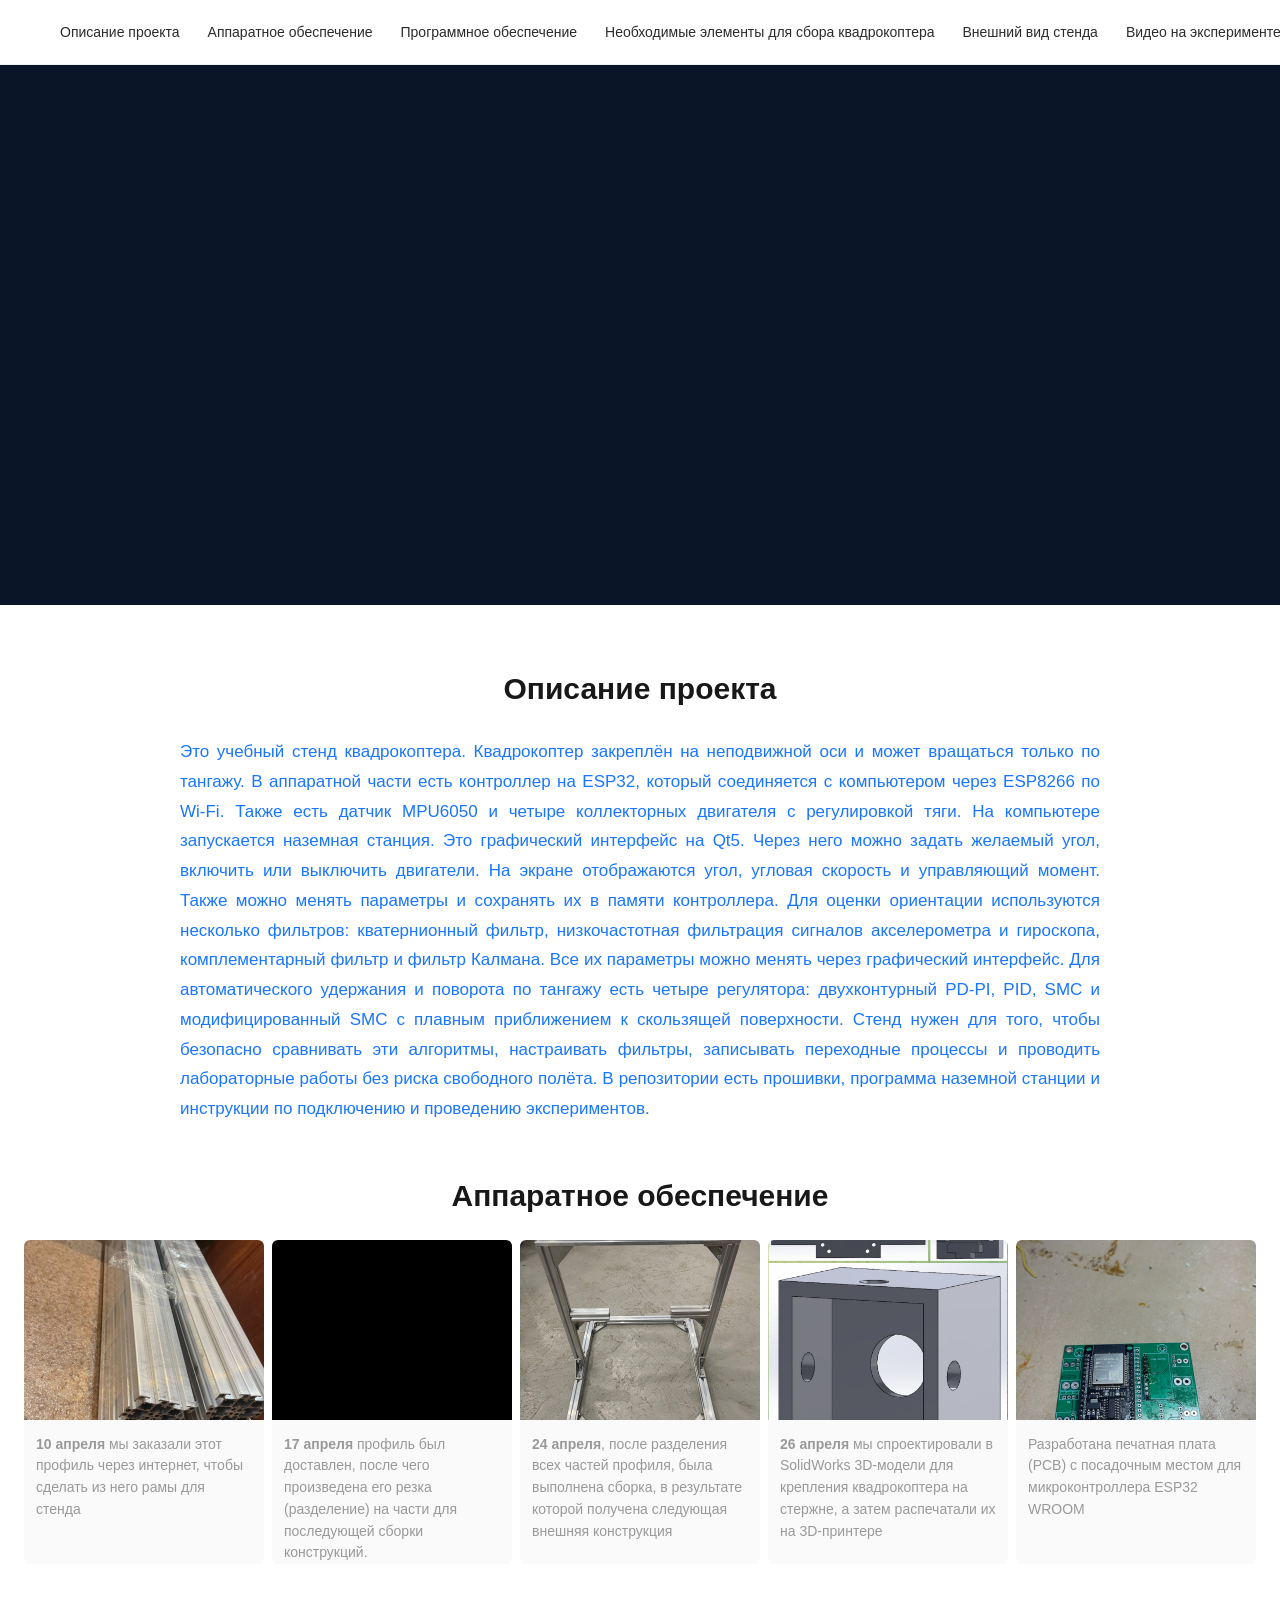
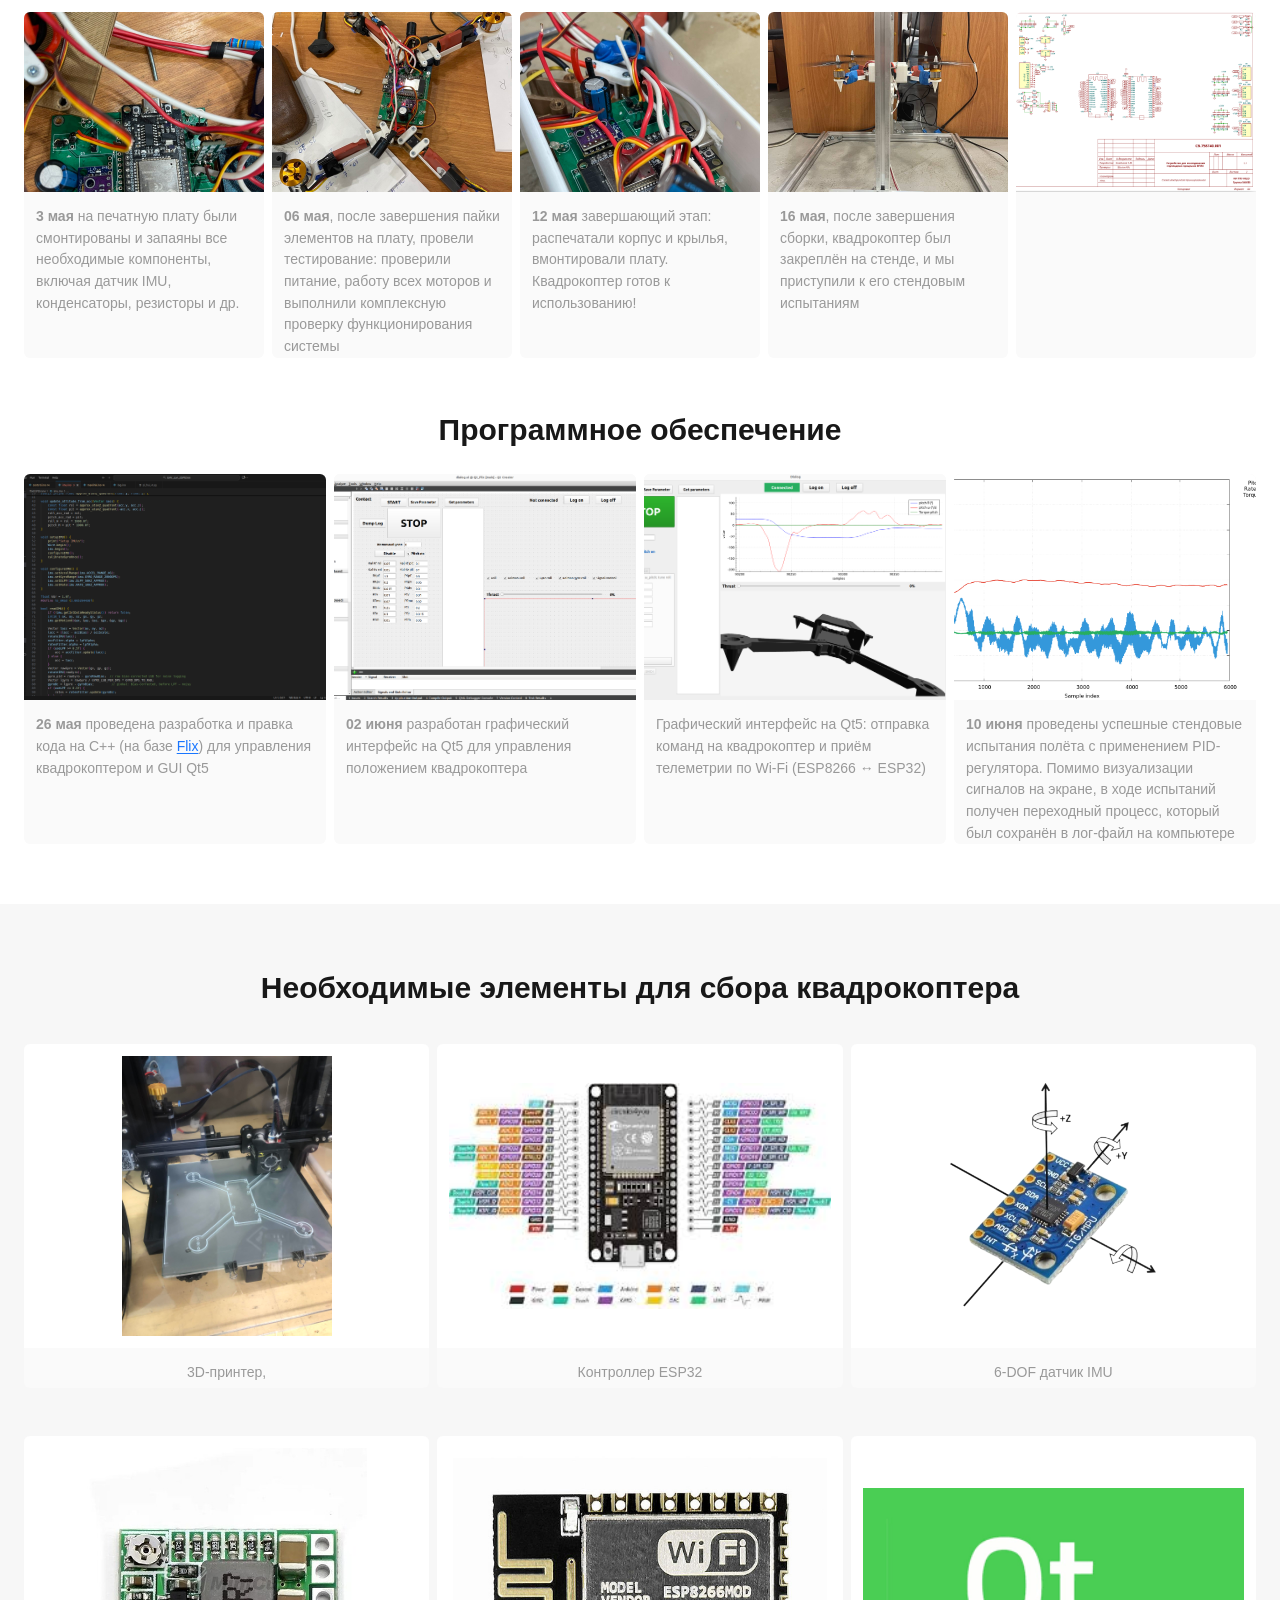
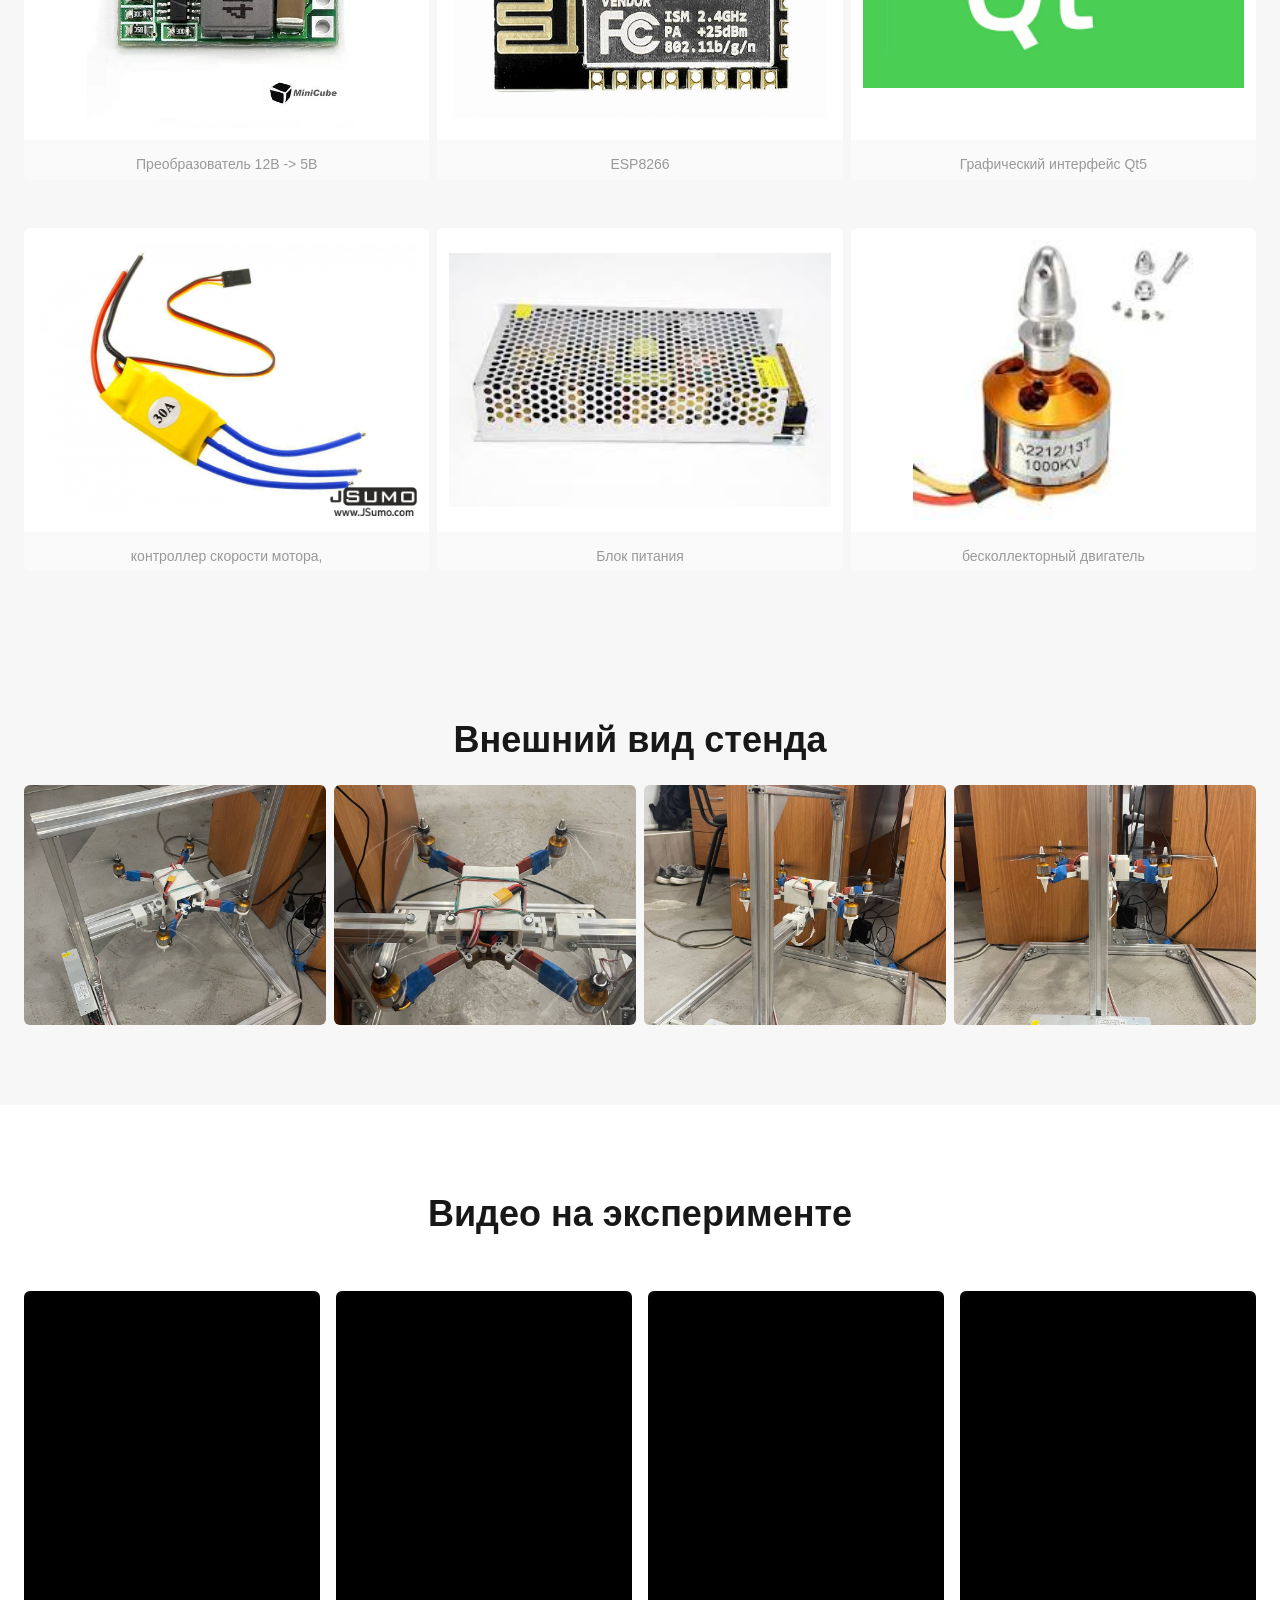
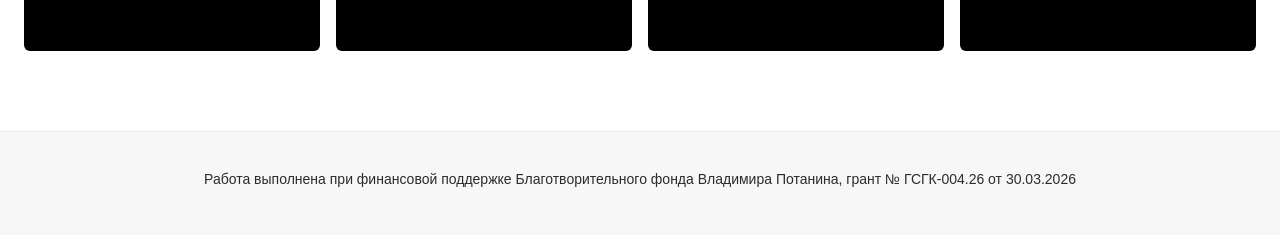
==== commit d7685ccb: "X" ====
--- a/uav.html
+++ b/uav.html
@@ -239,6 +239,12 @@
 
   </main>
 
+  <footer class="grant-footer">
+    <div class="container">
+      <p>Работа выполнена при финансовой поддержке Благотворительного фонда Владимира Потанина, грант № ГСГК-004.26 от 30.03.2026</p>
+    </div>
+  </footer>
+
   <!-- Lightbox xem ảnh/video full size -->
   <div id="lightbox" class="lightbox" aria-hidden="true" role="dialog" aria-modal="true" aria-label="Media viewer">
     <button type="button" class="lightbox-close" id="lightboxClose" aria-label="Close">&times;</button>
--- a/uav.css
+++ b/uav.css
@@ -1232,6 +1232,22 @@
   .subscribe-form button { border-radius: var(--radius); margin-top: 8px; }
 }
 
+/* ===== Grant acknowledgment footer ===== */
+.grant-footer {
+  padding: 36px 16px 44px;
+  background: var(--bg-section);
+  border-top: 1px solid rgba(0, 0, 0, 0.06);
+}
+
+.grant-footer p {
+  max-width: 920px;
+  margin: 0 auto;
+  text-align: center;
+  font-size: 14px;
+  line-height: 1.65;
+  color: var(--text-secondary);
+}
+
 /* ===== Lightbox — xem ảnh/video full size ===== */
 .media-zoomable,
 .hero-slide.has-video .hero-bg,
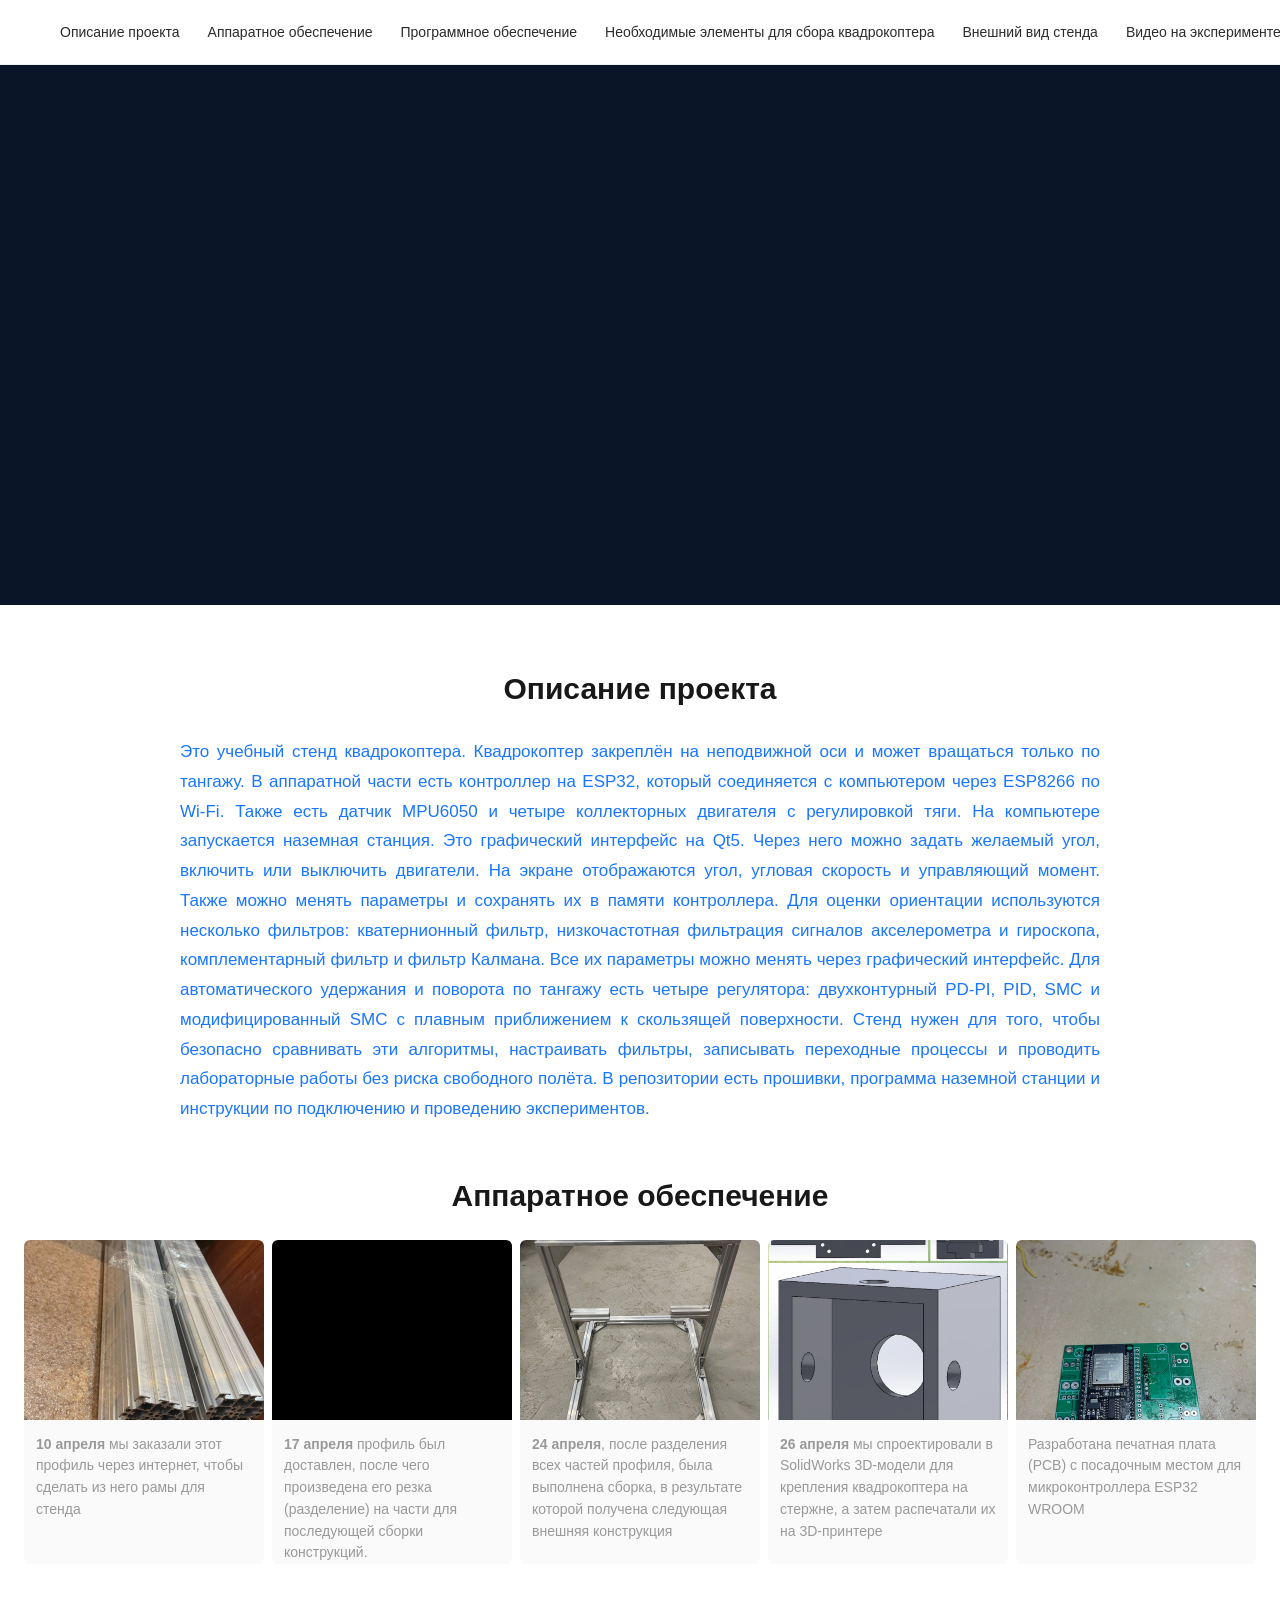
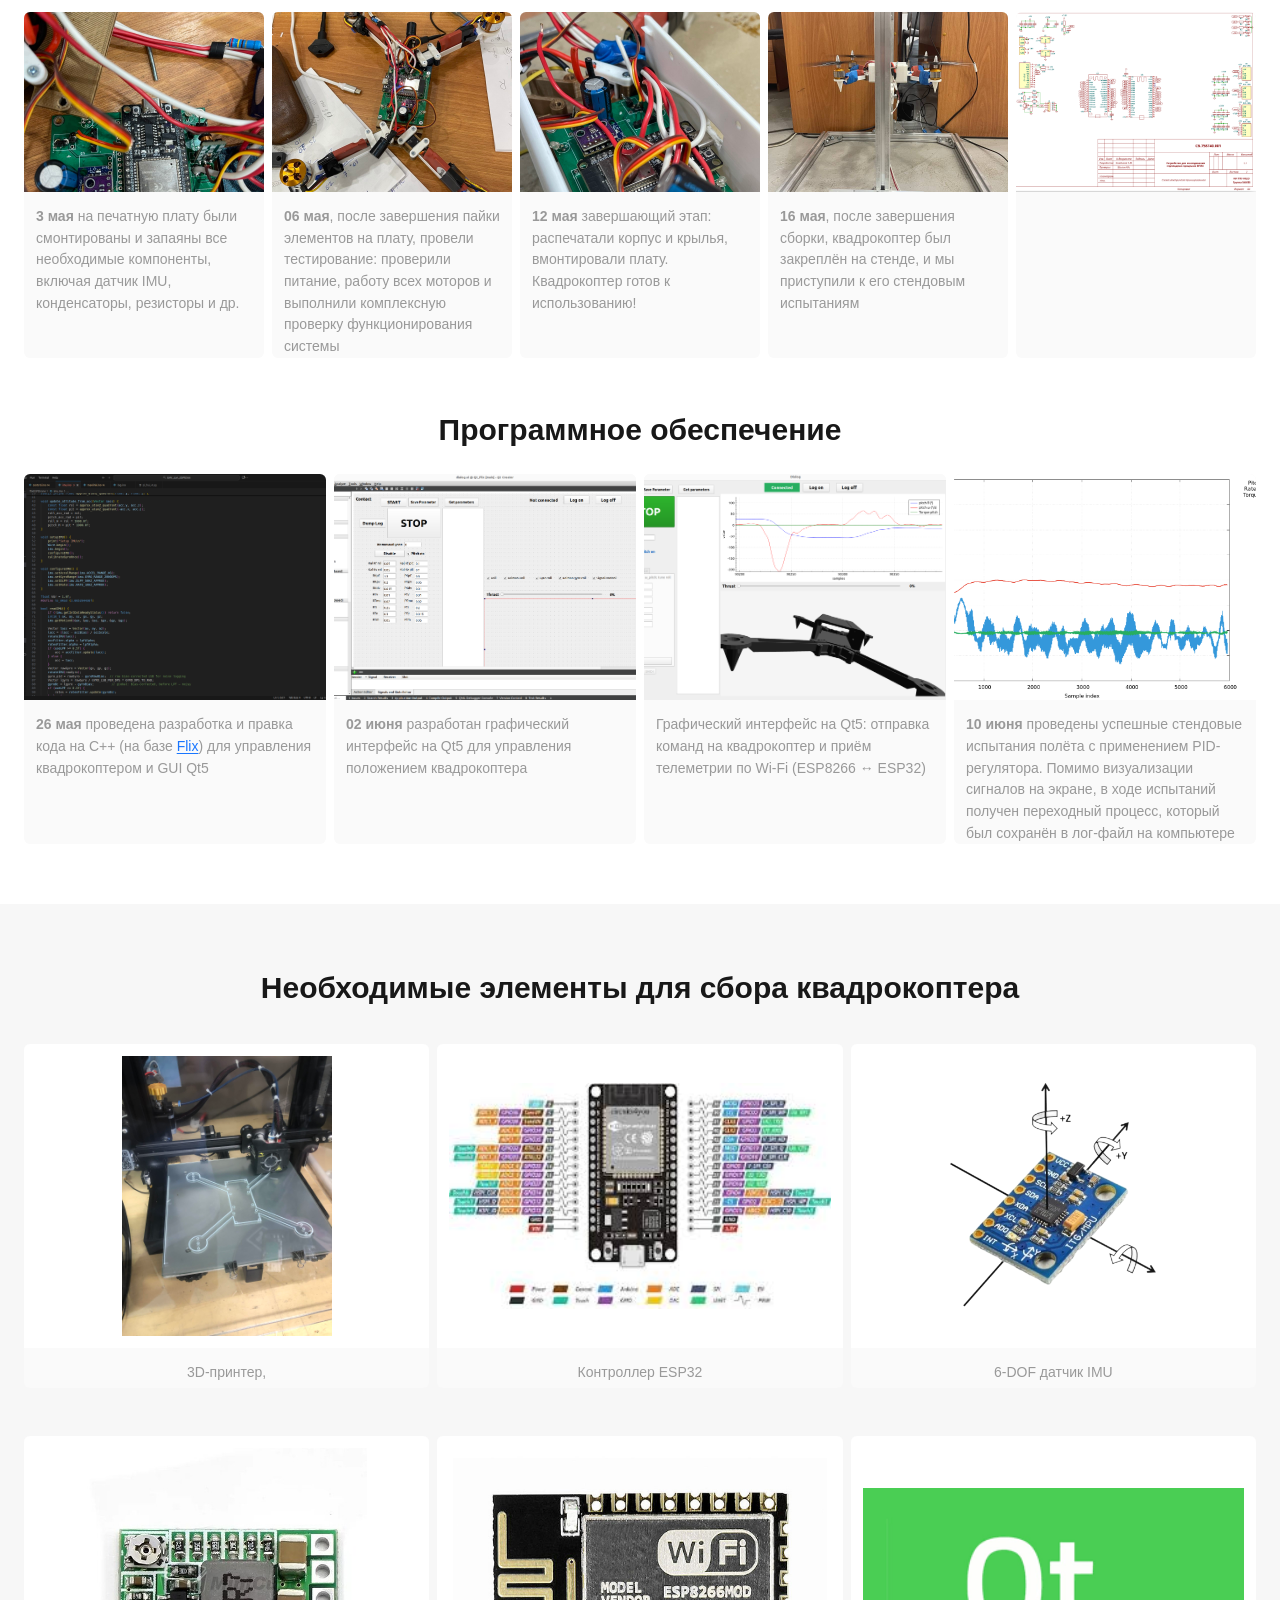
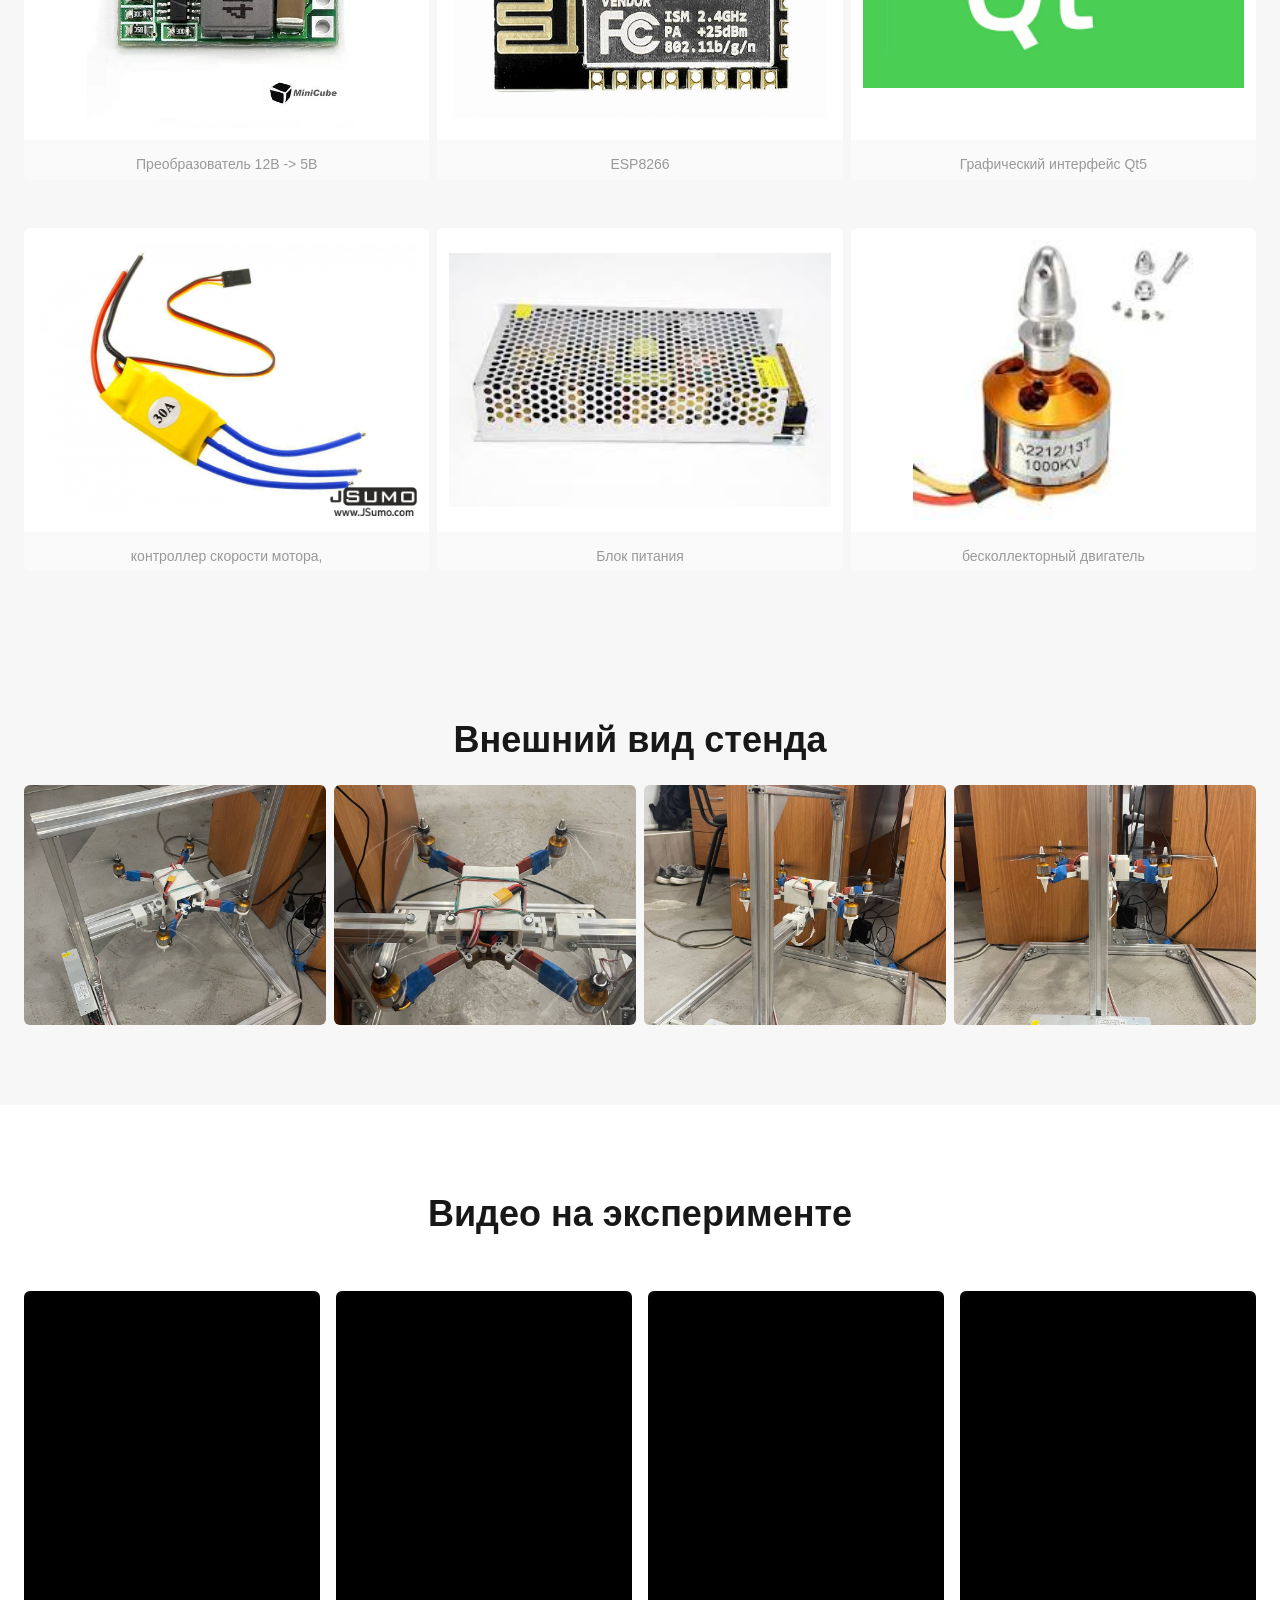
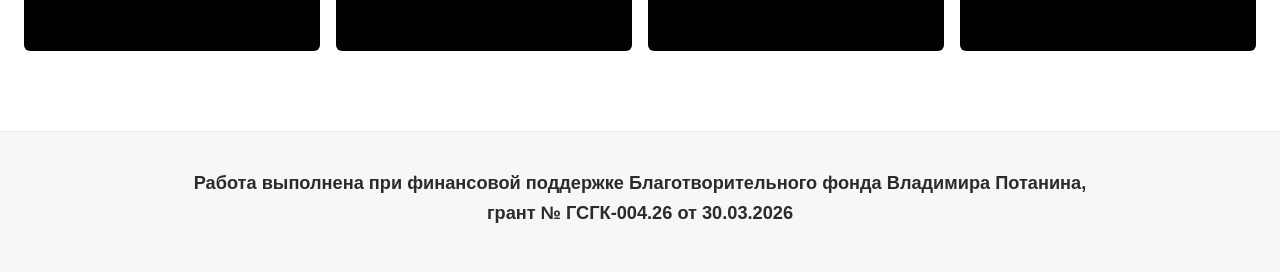
==== commit d3514d15: "X" ====
--- a/uav.html
+++ b/uav.html
@@ -225,12 +225,12 @@
           </article>
           <article class="field-card field-card--video has-video">
             <video class="field-card-video" muted playsinline loop preload="metadata">
-              <source src="./videos/ctrl_slide.mp4" type="video/mp4">
-            </video>
-          </article>
-          <article class="field-card field-card--video has-video">
-            <video class="field-card-video" muted playsinline loop preload="metadata">
-              <source src="./videos/test_UAV_1_kanal.mp4" type="video/mp4">
+              <source src="./videos/3.mp4" type="video/mp4">
+            </video>
+          </article>
+          <article class="field-card field-card--video has-video">
+            <video class="field-card-video" muted playsinline loop preload="metadata">
+              <source src="./videos/video_2026-06-17_12-12-11.mp4" type="video/mp4">
             </video>
           </article>
         </div>
--- a/uav.css
+++ b/uav.css
@@ -1243,7 +1243,8 @@
   max-width: 920px;
   margin: 0 auto;
   text-align: center;
-  font-size: 14px;
+  font-size: 18.2px;
+  font-weight: 700;
   line-height: 1.65;
   color: var(--text-secondary);
 }
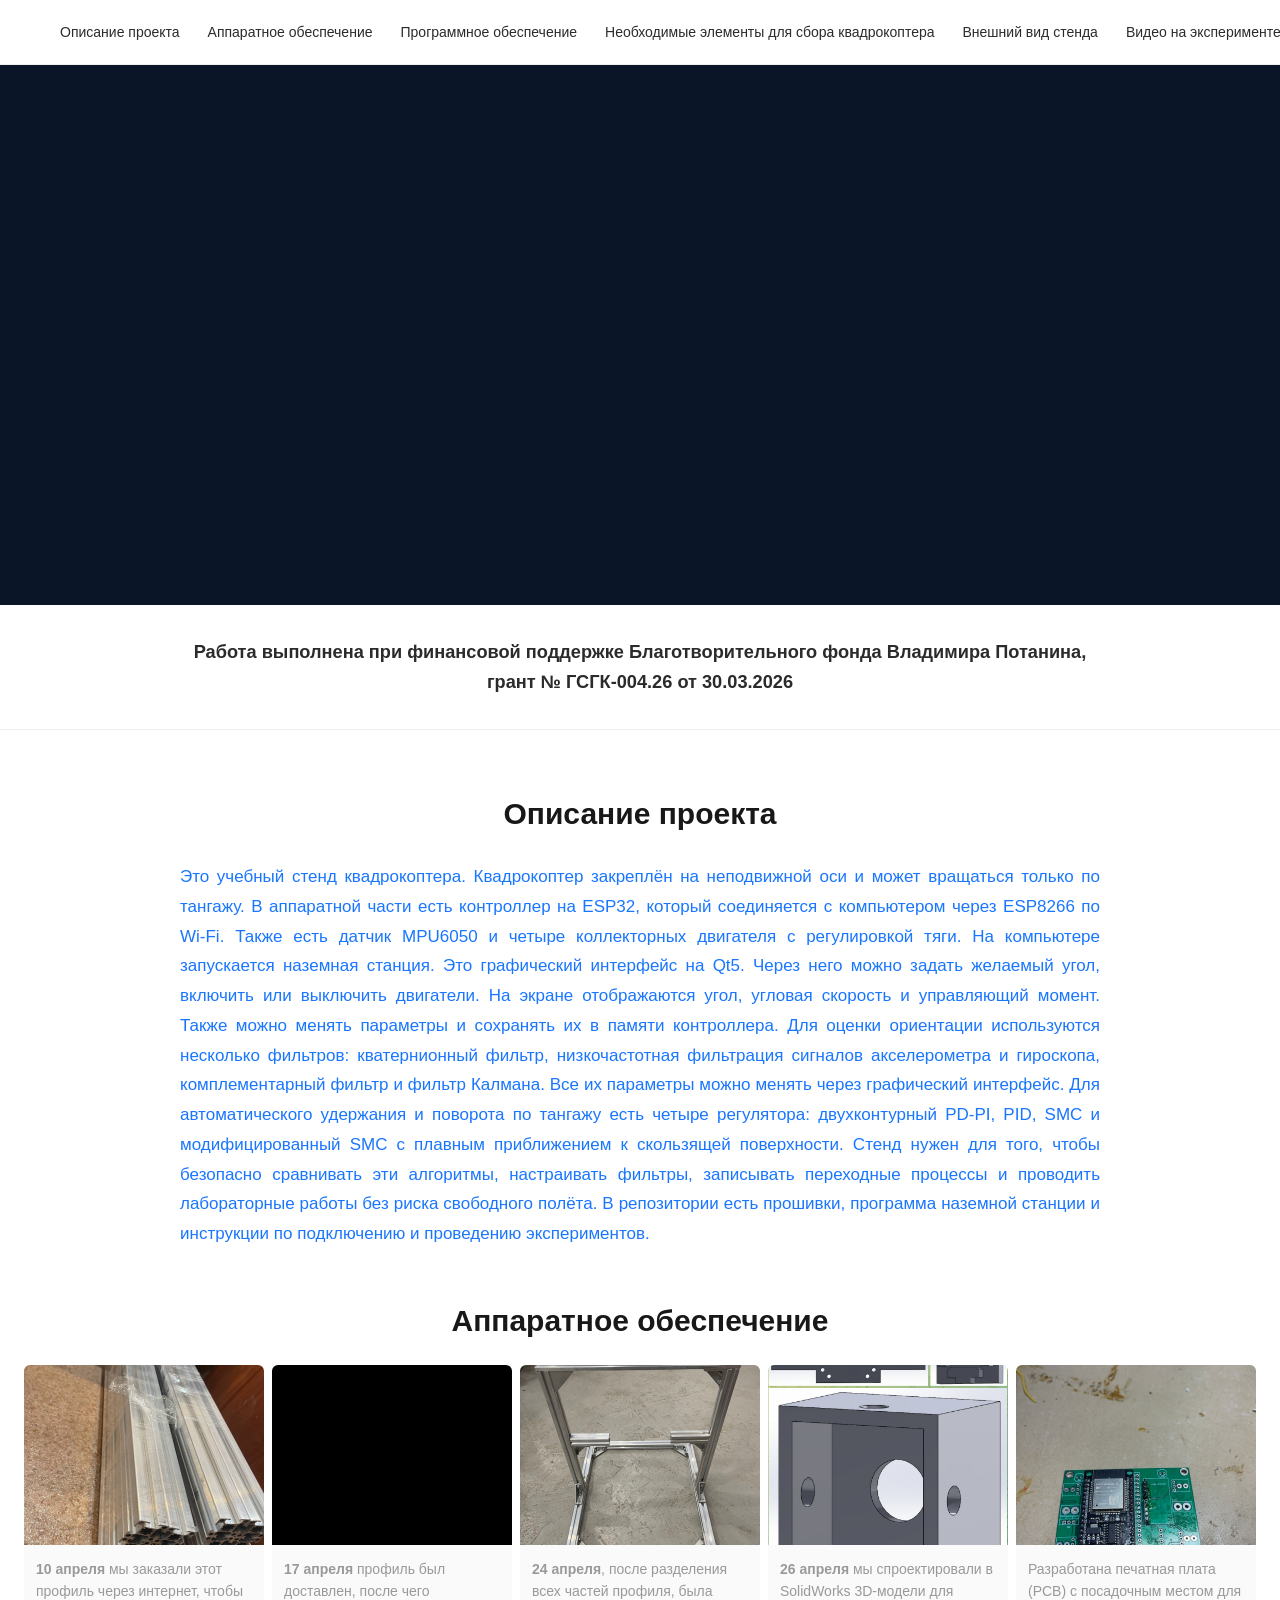
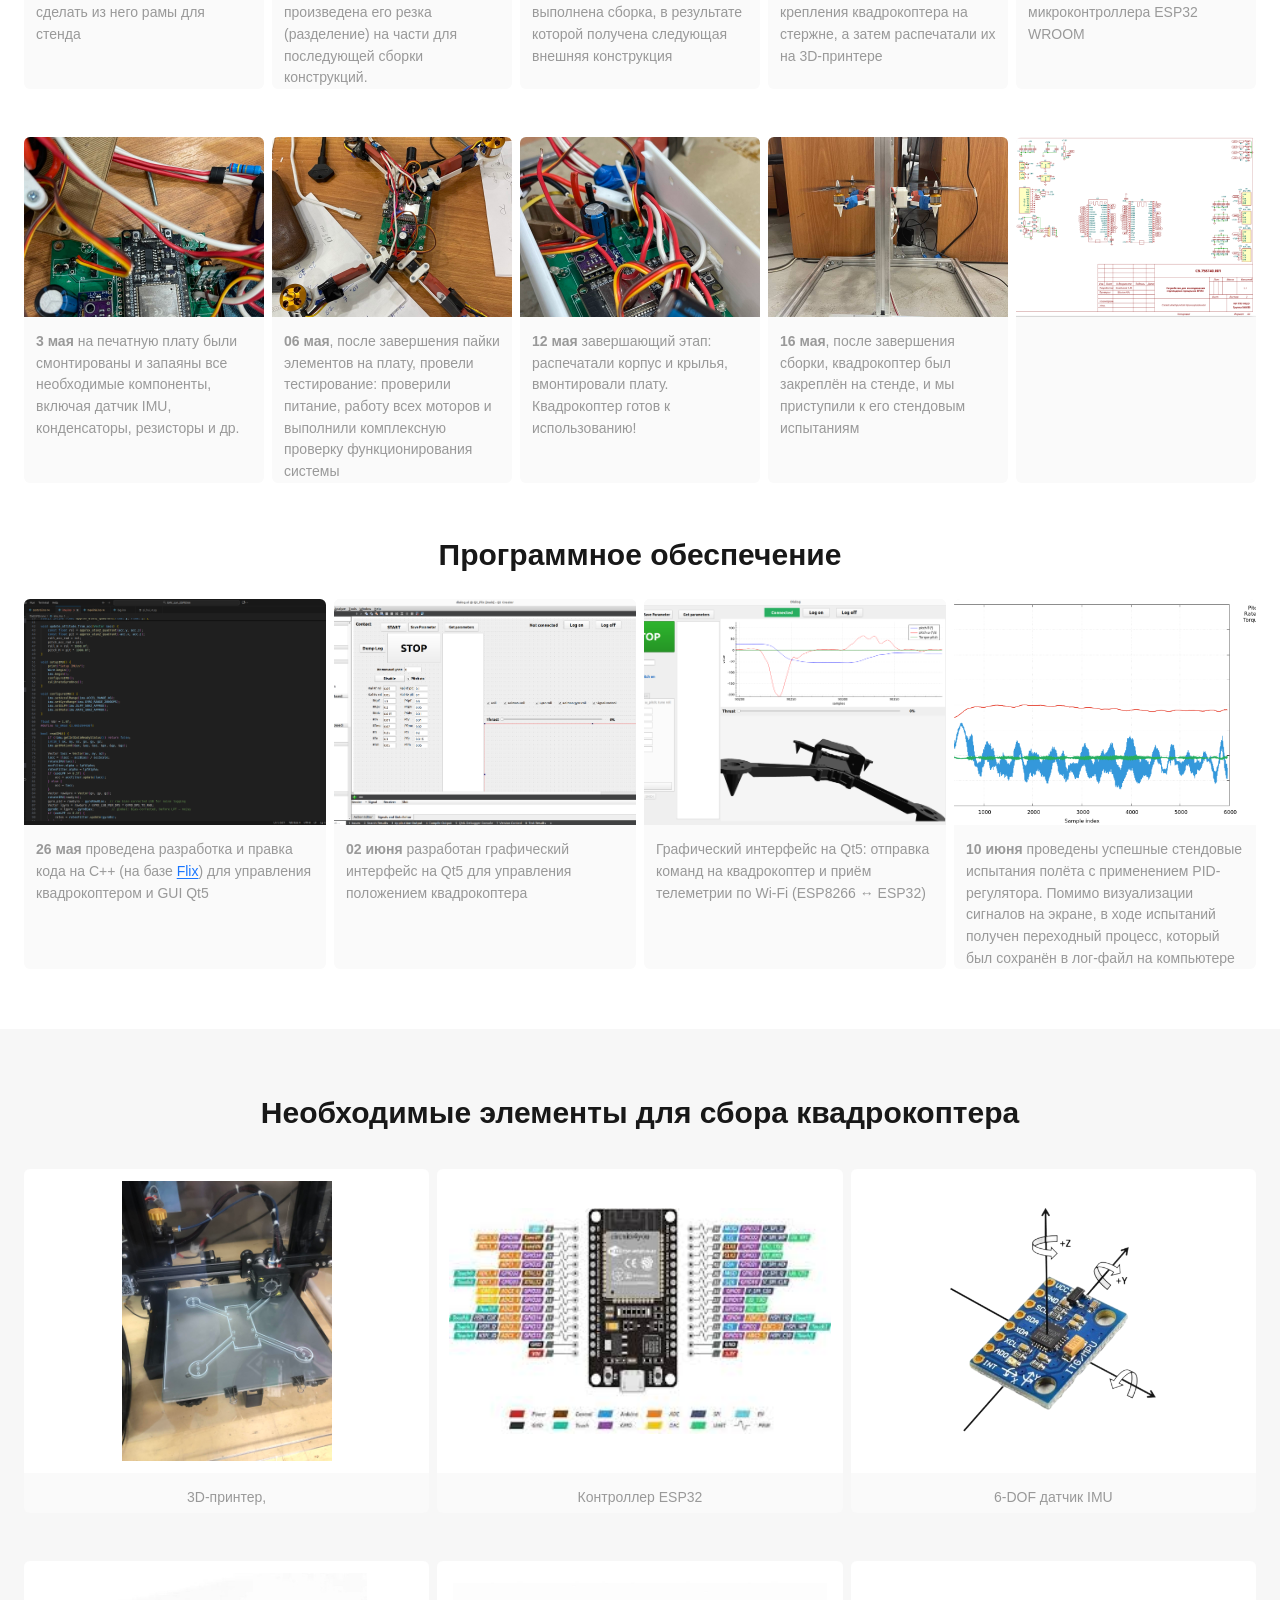
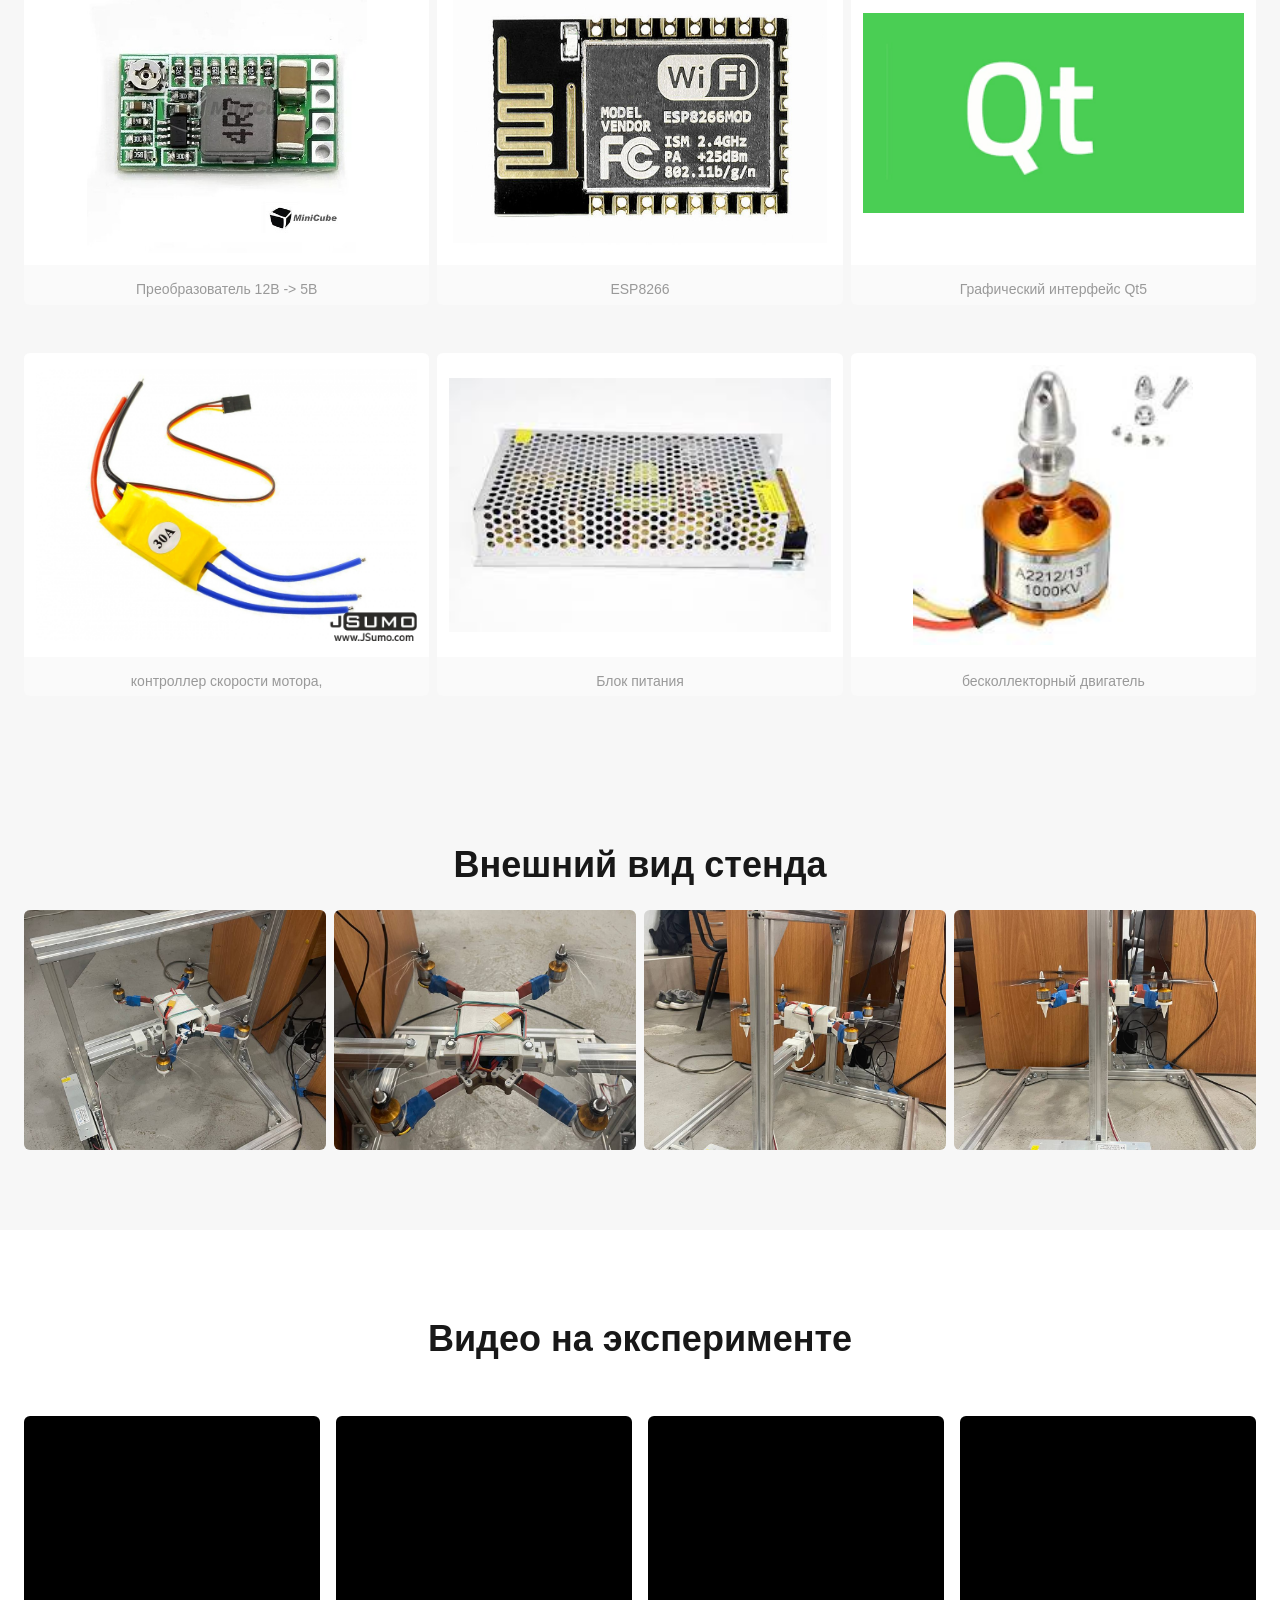
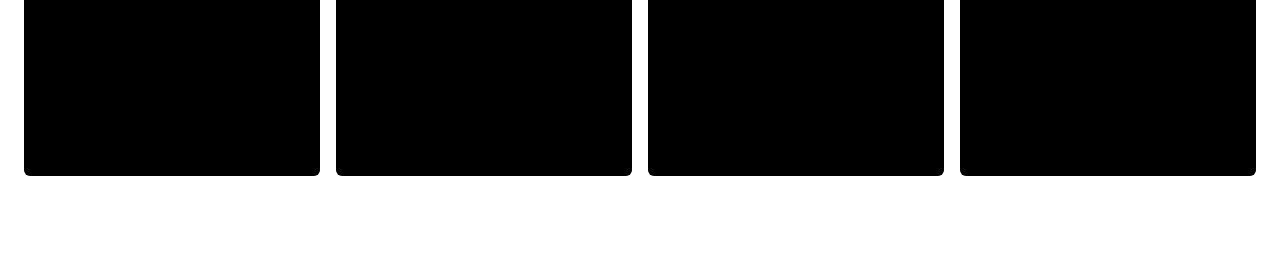
==== commit 7b1860f4: "X" ====
--- a/uav.html
+++ b/uav.html
@@ -56,6 +56,12 @@
       </div>
     </section>
 
+    <section class="grant-footer" aria-label="Grant acknowledgment">
+      <div class="container">
+        <p>Работа выполнена при финансовой поддержке Благотворительного фонда Владимира Потанина, грант № ГСГК-004.26 от 30.03.2026</p>
+      </div>
+    </section>
+
     <!-- 3.3 Lưới 4 ô sản phẩm -->
     <section class="product-grid">
       <div class="container">
@@ -239,12 +245,6 @@
 
   </main>
 
-  <footer class="grant-footer">
-    <div class="container">
-      <p>Работа выполнена при финансовой поддержке Благотворительного фонда Владимира Потанина, грант № ГСГК-004.26 от 30.03.2026</p>
-    </div>
-  </footer>
-
   <!-- Lightbox xem ảnh/video full size -->
   <div id="lightbox" class="lightbox" aria-hidden="true" role="dialog" aria-modal="true" aria-label="Media viewer">
     <button type="button" class="lightbox-close" id="lightboxClose" aria-label="Close">&times;</button>
--- a/uav.css
+++ b/uav.css
@@ -1232,11 +1232,11 @@
   .subscribe-form button { border-radius: var(--radius); margin-top: 8px; }
 }
 
-/* ===== Grant acknowledgment footer ===== */
+/* ===== Grant acknowledgment ===== */
 .grant-footer {
-  padding: 36px 16px 44px;
-  background: var(--bg-section);
-  border-top: 1px solid rgba(0, 0, 0, 0.06);
+  padding: 32px 16px;
+  background: var(--bg-main);
+  border-bottom: 1px solid rgba(0, 0, 0, 0.06);
 }
 
 .grant-footer p {
